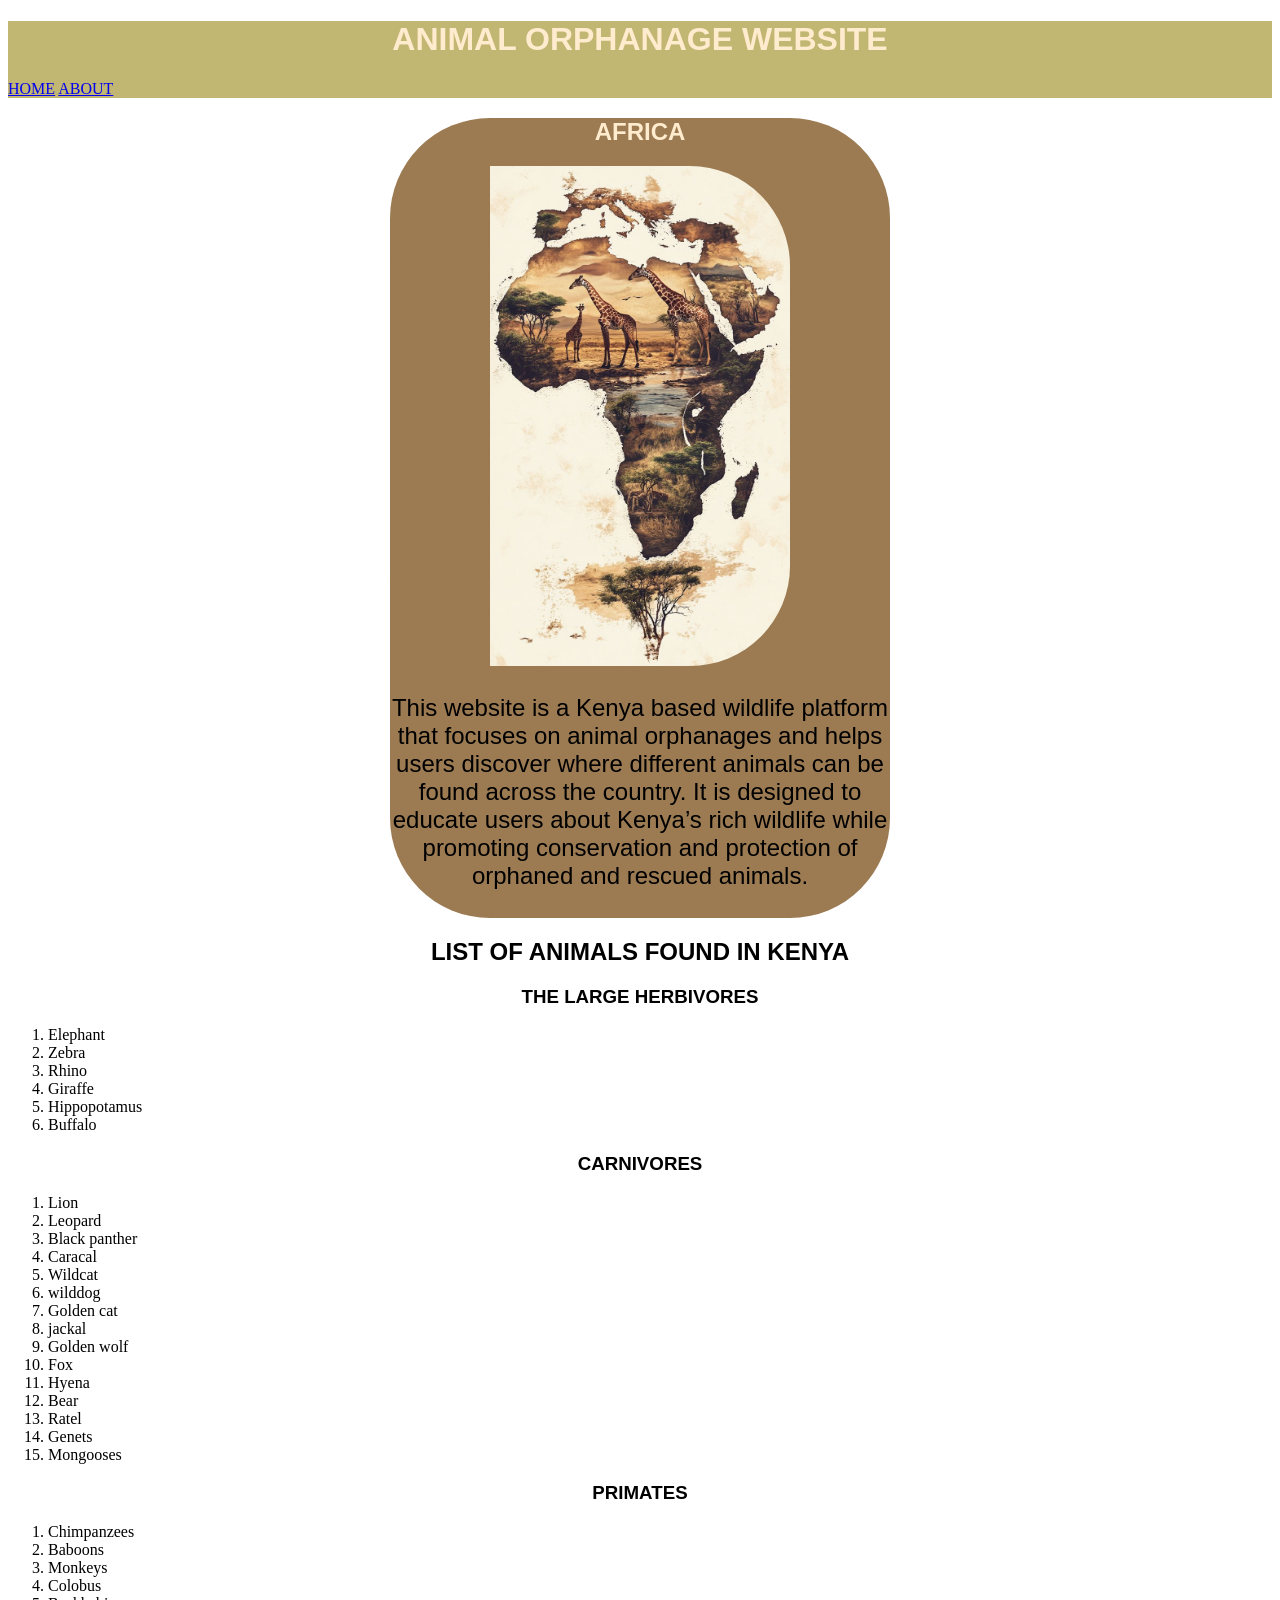
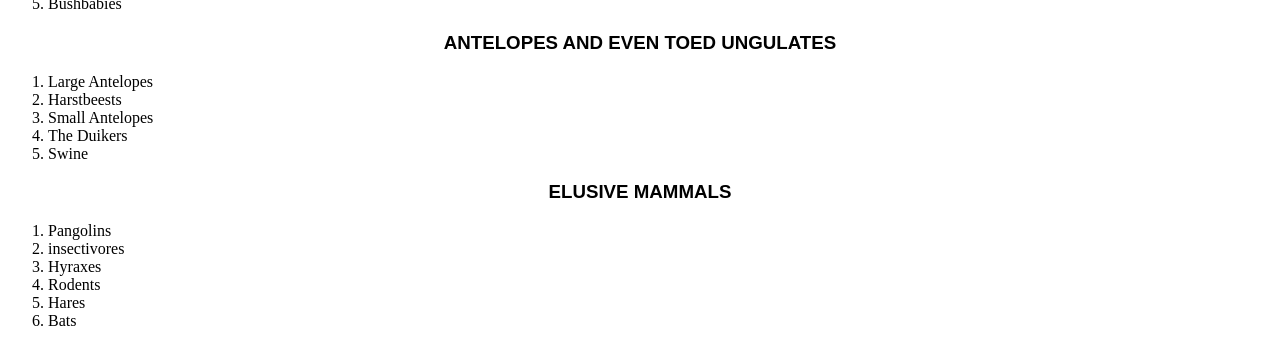
==== home.html @ 8e83f841 "Add African Buffalo section to about.html and include it in the animal list on home.html" ====
<!DOCTYPE html>
<html lang="en">
<head>
    <meta charset="UTF-8">
    <meta name="viewport" content="width=device-width, initial-scale=1.0">
    <title>ANIMAL ORPHANAGE WEBSITE</title>
    <link rel="stylesheet" href="./style.css"/>
</head>
<body>
    <header>
        <h1>ANIMAL ORPHANAGE WEBSITE</h1>
        <nav>
           <a href="#HOME"> HOME</a>
            <a href="./about.html">ABOUT</a>
            <a href=""></a>
            <a href=""></a>
        
        </nav>
    </header>
    <section id="HOME">
    <div class="box1">
        <h1>AFRICA</h1>
    <img class="box1 img" src="./profile2.jpg" alt="">
    <p>This website is a Kenya based wildlife platform that focuses on animal orphanages and helps users discover where different animals can be found across the country. It is designed to educate users about Kenya’s rich wildlife while promoting conservation and protection of orphaned and rescued animals.</p>
    </div>
    </section>
    <section class="animal list">
        <h2>LIST OF ANIMALS FOUND IN KENYA</h2>
        <h3>THE LARGE HERBIVORES</h3>
        <ol>
            <li>Elephant</li>
            <li>Zebra</li>
            <li>Rhino</li>
            <li>Giraffe</li>
            <li>Hippopotamus</li>
            <li>Buffalo</li>
            </ol>
            <h3>CARNIVORES</h3>
            <ol>
            <li>Lion </li>
            <li>Leopard</li>
            <li>Black panther</li>
            <li> Caracal</li>
            <li>Wildcat</li>
            <li>wilddog</li>
            <li>Golden cat</li>
            <li>jackal</li>
            <li>Golden wolf</li>
            <li>Fox</li>
            <li>Hyena</li>
            <li>Bear</li>
            <li>Ratel</li>
            <li>Genets</li>
            <li>Mongooses</li>
            </ol>
            <h3>PRIMATES</h3>
            <ol>
                <li>Chimpanzees</li>
                <li> Baboons</li>
                <li>Monkeys</li>
                <li>Colobus</li>
                <li>Bushbabies</li>
                </ol>
                <h3>ANTELOPES AND EVEN TOED UNGULATES</h3>
                <ol>
                <li>Large Antelopes</li>
                <li>Harstbeests</li>
                <li>Small Antelopes</li>
                <li>The Duikers</li>
                <li>Swine</li>
            </ol>
            <h3>ELUSIVE MAMMALS</h3>
            <ol>
                <li>Pangolins</li>
                <li>insectivores</li>
                <li>Hyraxes</li>
                <li>Rodents</li>
                <li>Hares</li>
                <li>Bats</li>
            </ol>

                
        </div>
    </section>


</body>
</html>
---- style.css ----
.box1{
    background-color: #9c7b53;
    height:800px;
    width:500px;
    border-radius: 100px;
    margin:auto;

}
 h1{
    text-align: center ;
    font-family: 'Segoe UI', Tahoma, Geneva, Verdana, sans-serif;
    color:blanchedalmond;

}
header{
    background-color: #c2b673;
}
.box1 img {
   height:500px;
   width:300px;
   border-radius: 100px;
   padding-left: 100px;

}
p { text-align: center;
    font-size: x-large;
    font-family: 'Segoe UI', Tahoma, Geneva, Verdana, sans-serif;
}
h2{
    text-align: center;
    font-family: 'Segoe UI', Tahoma, Geneva, Verdana, sans-serif;
    
}
h3 {
    text-align: center;
    font-family: 'Segoe UI', Tahoma, Geneva, Verdana, sans-serif;

}
.elephant{
    height:1200px;
    width: 500px;
    color: bisque;
    border-radius: 100px;
    font-size: larger;
    line-height: 120%;
    background-image:url(./Elephant.jpg);



}
.elephant img {
    height: 300px;
        width: 300px;
        padding-left: 100px;
}
.zebra{
    height: 1200px;
    width: 500px;
    color:blanchedalmond;
    border-radius: 100px;
    font-size: larger;
    line-height: 100%;
    padding-top: 20px;
    background-image: url(./01\ Zebra\ 4.jpg);


}

.zebra img {
    height: 300px;
    width: 300px;
    padding-left: 100px;
}
.animals {
    display: flex;
    gap: 10px;
    align-items: flex-start;
    justify-content: center;
    flex-wrap: wrap;
}
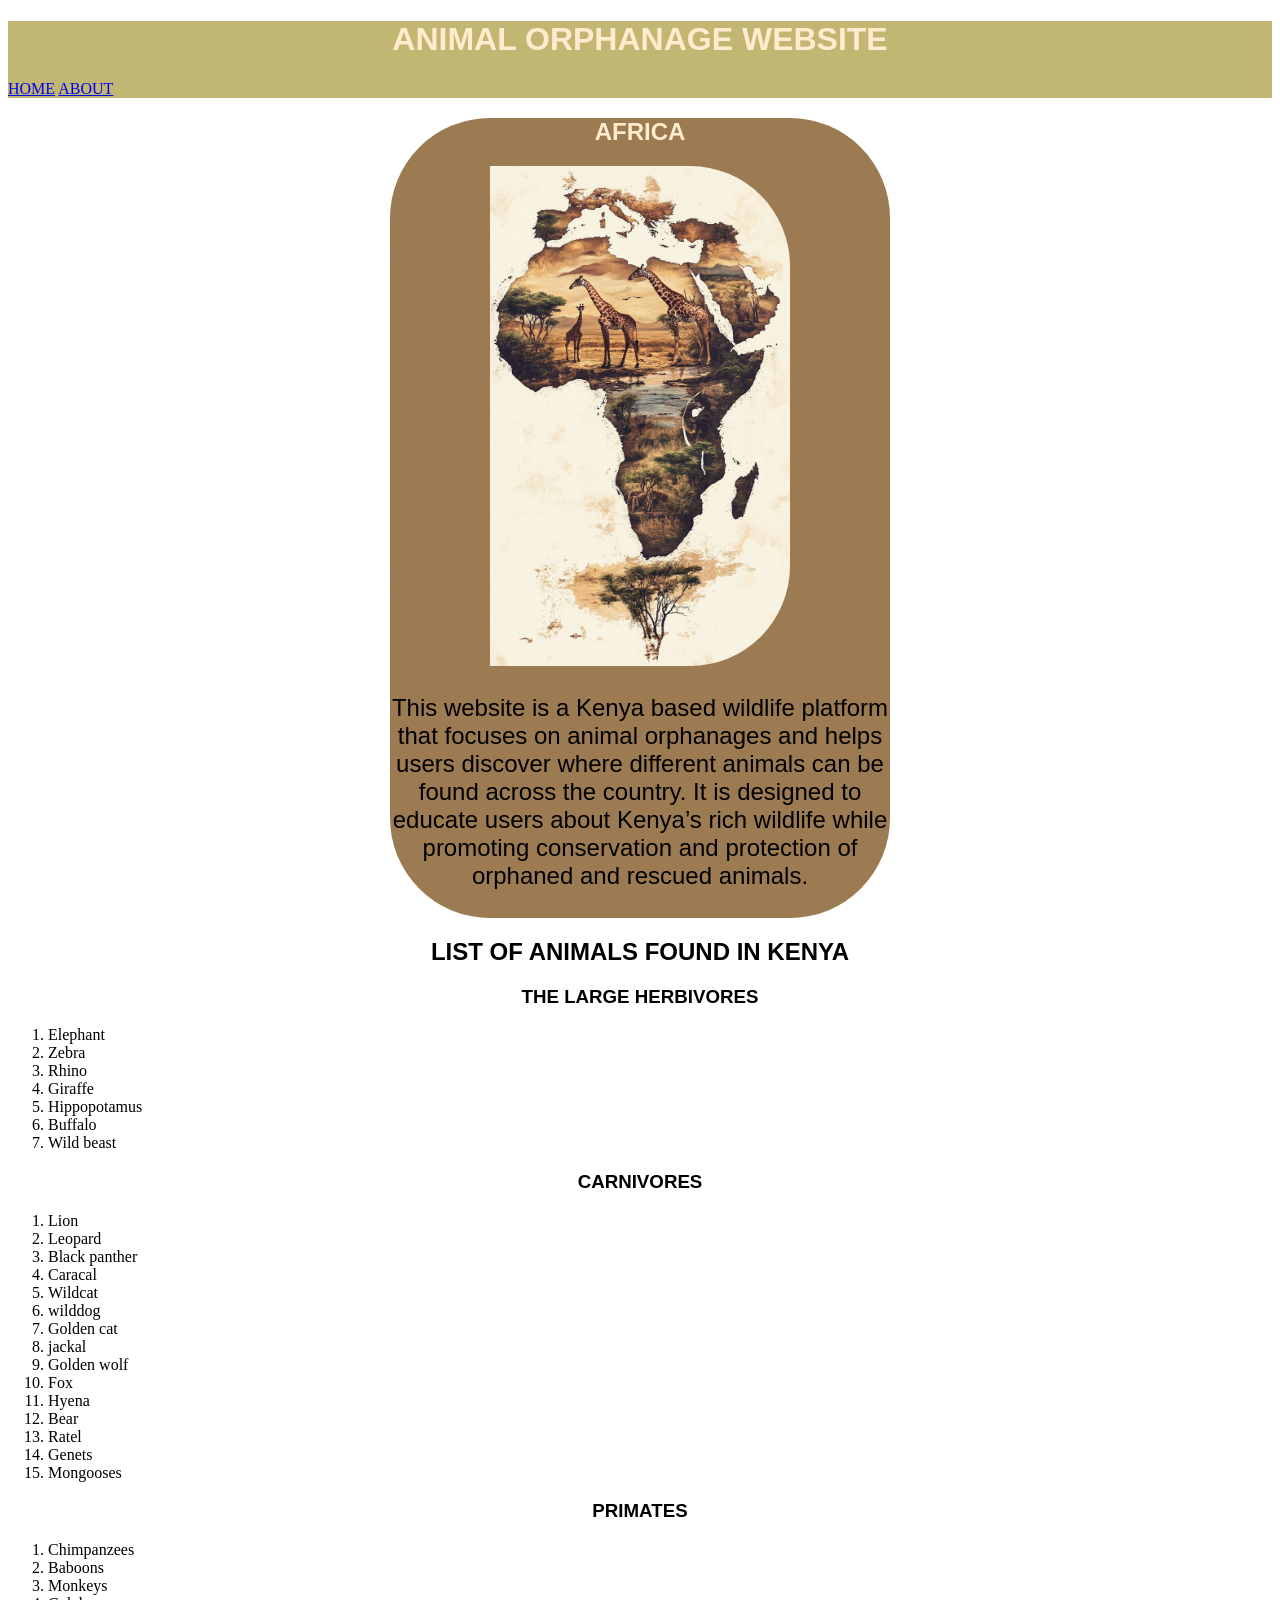
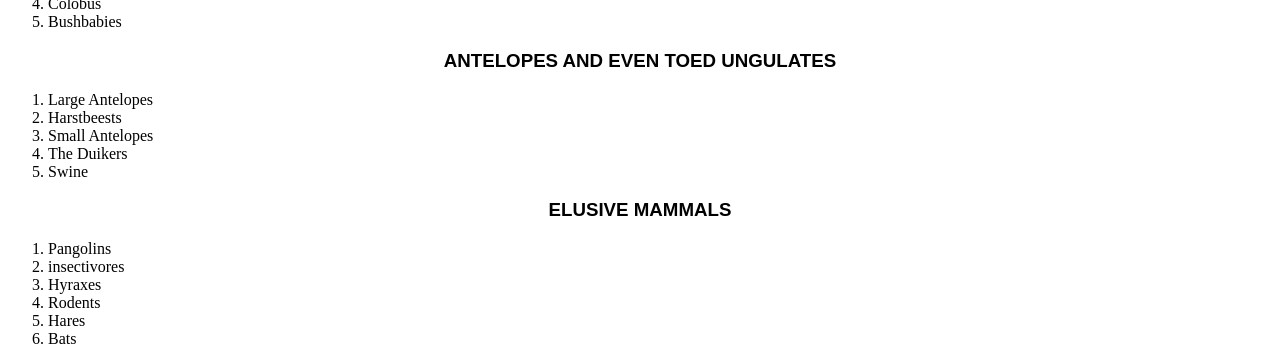
==== commit 09739317: "Add Buffalo and Wild Beast sections to about.html and home.html" ====
--- a/home.html
+++ b/home.html
@@ -34,6 +34,7 @@
             <li>Giraffe</li>
             <li>Hippopotamus</li>
             <li>Buffalo</li>
+            <li>Wild beast</li>
             </ol>
             <h3>CARNIVORES</h3>
             <ol>
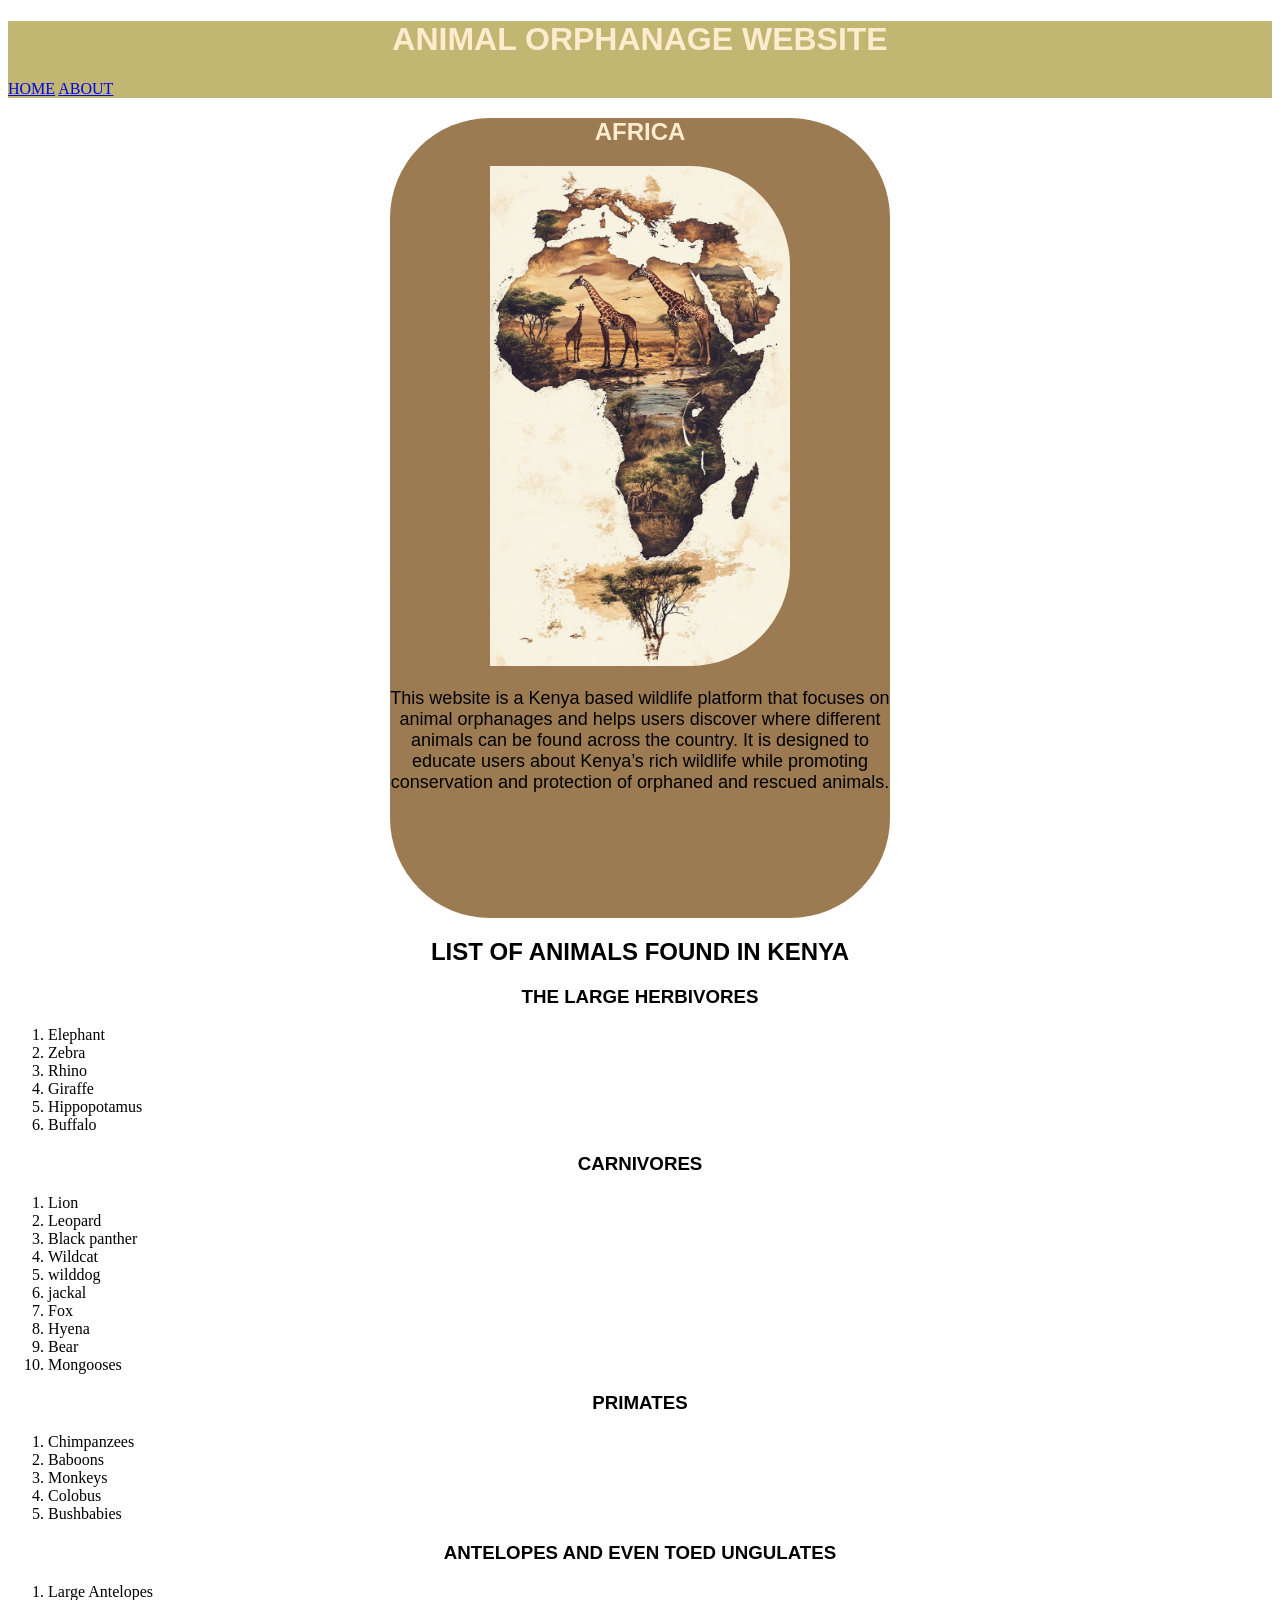
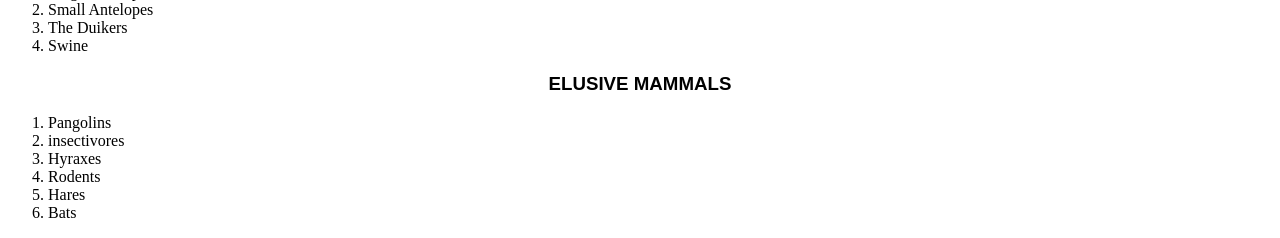
==== commit acc7e168: "Remove unneeded animal entries from the list in home.html for clarity" ====
--- a/home.html
+++ b/home.html
@@ -34,24 +34,18 @@
             <li>Giraffe</li>
             <li>Hippopotamus</li>
             <li>Buffalo</li>
-            <li>Wild beast</li>
             </ol>
             <h3>CARNIVORES</h3>
             <ol>
             <li>Lion </li>
             <li>Leopard</li>
             <li>Black panther</li>
-            <li> Caracal</li>
             <li>Wildcat</li>
             <li>wilddog</li>
-            <li>Golden cat</li>
             <li>jackal</li>
-            <li>Golden wolf</li>
             <li>Fox</li>
             <li>Hyena</li>
             <li>Bear</li>
-            <li>Ratel</li>
-            <li>Genets</li>
             <li>Mongooses</li>
             </ol>
             <h3>PRIMATES</h3>
@@ -65,7 +59,6 @@
                 <h3>ANTELOPES AND EVEN TOED UNGULATES</h3>
                 <ol>
                 <li>Large Antelopes</li>
-                <li>Harstbeests</li>
                 <li>Small Antelopes</li>
                 <li>The Duikers</li>
                 <li>Swine</li>
--- a/style.css
+++ b/style.css
@@ -23,7 +23,7 @@
 
 }
 p { text-align: center;
-    font-size: x-large;
+    font-size:large;
     font-family: 'Segoe UI', Tahoma, Geneva, Verdana, sans-serif;
 }
 h2{
@@ -39,7 +39,7 @@
 .elephant{
     height:1200px;
     width: 500px;
-    color: bisque;
+    color:burlywood;
     border-radius: 100px;
     font-size: larger;
     line-height: 120%;
@@ -56,7 +56,7 @@
 .zebra{
     height: 1200px;
     width: 500px;
-    color:blanchedalmond;
+    color:burlywood;
     border-radius: 100px;
     font-size: larger;
     line-height: 100%;
@@ -77,4 +77,54 @@
     align-items: flex-start;
     justify-content: center;
     flex-wrap: wrap;
-}+}
+.rhino{
+    height: 1200px;
+        width: 500px;
+        color:burlywood;
+        border-radius: 100px;
+        font-size: larger;
+        line-height: 100%;
+        padding-top: 20px;
+        background-image:url(./download\ \(7\).jpg);
+}
+.rhino img {
+    height: 300px;
+    width: 300px;
+    padding-left: 100px;
+}
+.giraffe {
+    height: 1200px;
+    width: 500px;
+    color:burlywood;
+    border-radius: 100px;
+    font-size: larger;
+    line-height: 100%;
+    padding-top: 20px;
+    background-image: url(./giraffe.jpg);
+}
+
+.giraffe img {
+    height: 250px;
+    width: 300px;
+    padding-left: 100px;
+} 
+
+.hippo {
+    height: 1200px;
+    width: 500px;
+    color:burlywood;
+    border-radius: 100px;
+    font-size: larger;
+    line-height: 100%;
+    padding-top: 20px;
+    background-image: url(./download\ \(13\).jpg);
+    font-weight: 800;
+}
+
+.hippo img {
+    height: 350px;
+    width: 300px;
+    padding-left: 100px;
+} 
+
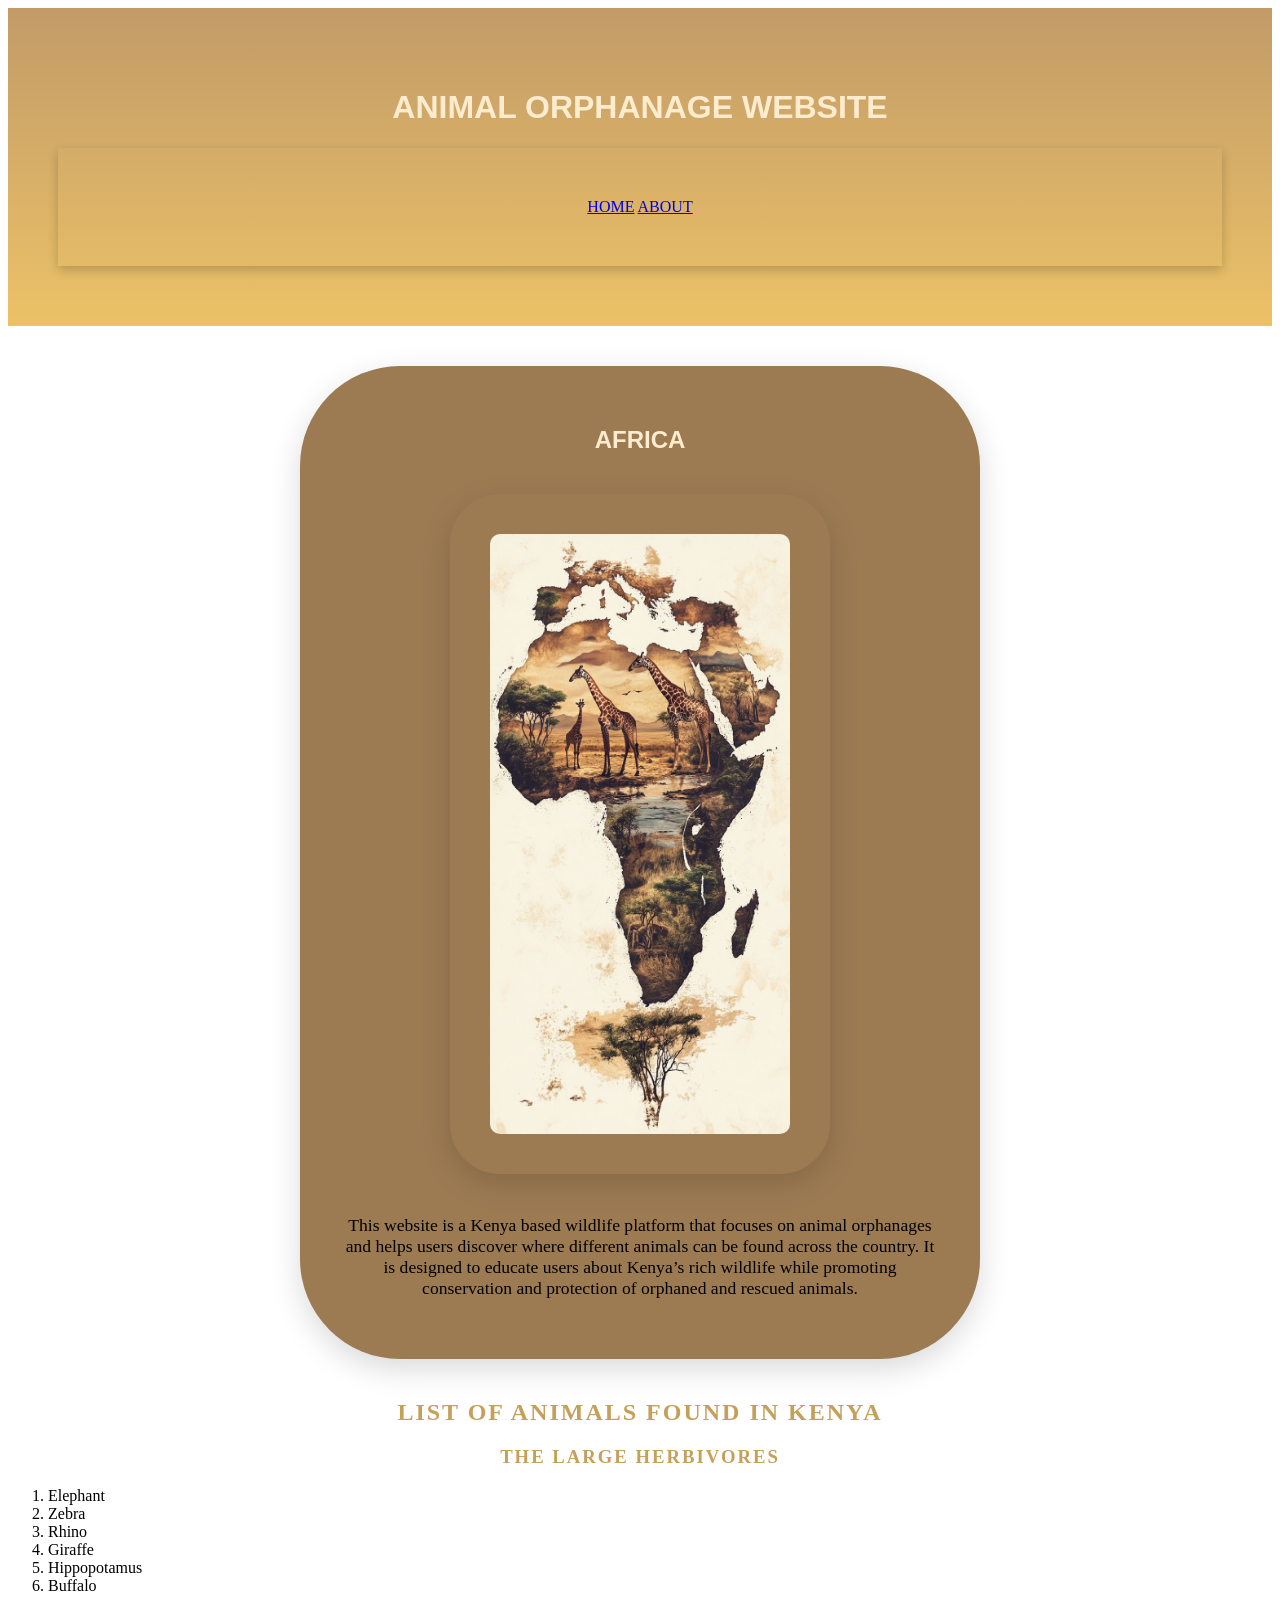
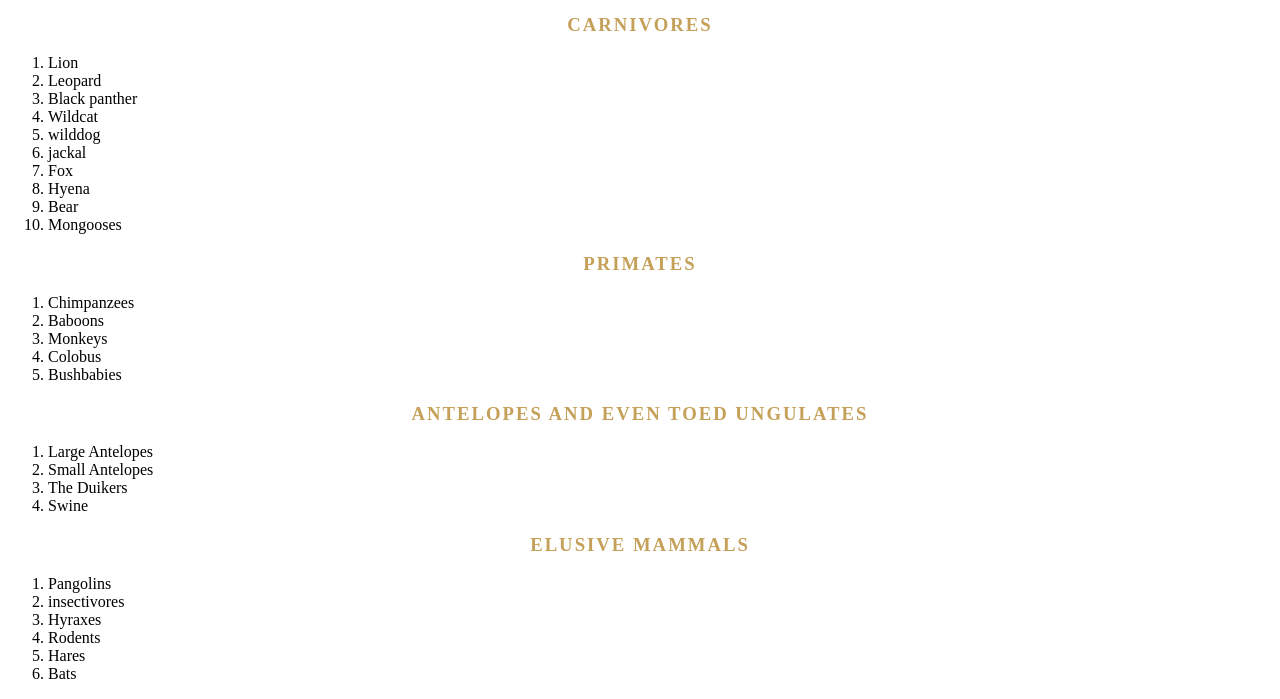
==== commit c0700009: "Enhance navigation and improve layout with CSS updates for better user experience" ====
--- a/home.html
+++ b/home.html
@@ -9,7 +9,7 @@
 <body>
     <header>
         <h1>ANIMAL ORPHANAGE WEBSITE</h1>
-        <nav>
+        <nav class="nav">
            <a href="#HOME"> HOME</a>
             <a href="./about.html">ABOUT</a>
             <a href=""></a>
--- a/style.css
+++ b/style.css
@@ -12,119 +12,526 @@
     color:blanchedalmond;
 
 }
-header{
-    background-color: #c2b673;
-}
+header {
+    background: linear-gradient(#99580399, #df990299);
+    background-size: cover;
+    background-position: center;
+    color: white;
+    text-align: center;
+    padding: 60px 50px;
+    text-decoration: none;
+}
+
+.nav {
+    background: var(--safari-green);
+    padding: 50px 0;
+    position: sticky;
+    top: 0;
+    z-index: 1000;
+    box-shadow: 0 4px 10px rgba(0, 0, 0, 0.2);
+}
+
+.nav-links a {
+    color: white;
+    text-decoration: none;
+    margin: 0 15px;
+    font-weight: 600;
+    font-size: 0.9rem;
+    transition: color 0.3s;
+}
+
+.nav-links a:hover {
+    color: var(--savannah-gold);
+}
+
+:root {
+    --forest-green: #2d3a1a;
+    --savannah-gold: #c5a059;
+    --earth-brown: #5c4033;
+    --sunset-orange: #fb8c00;
+    --off-white: #fdfbf7;
+    --shadow: 0 10px 30px rgba(0, 0, 0, 0.15);
+    --transition: all 0.4s cubic-bezier(0.165, 0.84, 0.44, 1);
+}
+
+/* ANIMATIONS --- */
+@keyframes fadeInUp {
+    from {
+        opacity: 0;
+        transform: translateY(30px);
+    }
+
+    to {
+        opacity: 1;
+        transform: translateY(0);
+    }
+}
+
+
+.box1 {
+    background-color: #9c7b53;
+    height: auto;
+    min-height: 600px;
+    width: 90%;
+    max-width: 600px;
+    border-radius: 100px;
+    margin: 40px auto;
+    padding: 40px;
+    box-shadow: var(--shadow);
+    animation: fadeInUp 1s ease-out;
+    text-align: center;
+}
+
 .box1 img {
-   height:500px;
-   width:300px;
-   border-radius: 100px;
-   padding-left: 100px;
-
-}
-p { text-align: center;
-    font-size:large;
-    font-family: 'Segoe UI', Tahoma, Geneva, Verdana, sans-serif;
-}
-h2{
+    height: auto;
+    width: 80%;
+    max-width: 300px;
+    border-radius: 50px;
+    margin: 20px 0;
+    
+}
+
+/* --- 4. ANIMAL CONTAINER GRID --- */
+.animals,
+#carnivores,
+#primates,
+#antelopes,
+#elusive 
+{
+    display: flex;
+    gap: 30px;
+    align-items: stretch;
+    justify-content: center;
+    flex-wrap: wrap;
+    padding: 40px 20px;
+}
+
+.elephant,
+.zebra,
+.rhino,
+.giraffe,
+.hippo,
+.buffalo,
+.lion,
+.leo,
+.wilddog,
+.cheet,
+.hyena,
+.jack,
+.mongoose,
+.caracal,
+.chimp,
+.baboon,
+.monkey,
+.colo,
+.bush,
+.ante,
+.duiker,
+.swine,
+.pango,
+.inse,
+.hy,
+.rode,
+.hare,
+.bat
+{
+    height: 1200px;
+    width: 100%;
+    max-width: 500px;
+    color: #fff;
+    border-radius: 60px;
+    font-size: larger;
+    line-height: 1.4;
+    padding: 40px;
+    background-size: cover;
+    background-position: center;
+    background-repeat: no-repeat;
+    position: relative;
+    overflow: hidden;
+    transition: var(--transition);
+    box-shadow: var(--shadow);
+    /* Dark overlay so text is readable over images */
+    background-blend-mode: multiply;
+    background-color: rgba(0, 0, 0, 0.4);
+}
+
+/* Hover Animation */
+.elephant:hover,
+.zebra:hover,
+.rhino:hover,
+.giraffe:hover,
+.hippo:hover,
+.buffalo:hover,
+.lion:hover,
+.leo:hover,
+.wilddog:hover,
+.cheet:hover,
+.hyena:hover,
+.jack:hover,
+.mongoose:hover,
+.caracal:hover,
+.chimp:hover,
+.baboon:hover,
+.monkey:hover,
+.colo:hover,
+.bush:hover,
+.ante:hover,
+.duiker:hover,
+.swine:hover,
+.pango:hover,
+.inse:hover,
+.hy:hover,
+.rode:hover,
+.hare:hover,
+.bat:hover
+{
+    transform: translateY(-15px) scale(1.02);
+    background-color: rgba(0, 0, 0, 0.2);
+    /* Brightens on hover */
+    box-shadow: 0 20px 40px rgba(0, 0, 0, 0.3);
+}
+
+/* Inner Images within Cards */
+.elephant img,
+.zebra img,
+.rhino img,
+.giraffe img,
+.hippo img,
+.buffalo img,
+.lion img,
+.leo img,
+.wilddog img,
+.cheet img,
+.hyena img,
+.jack img,
+.mongoose img,
+.caracal img,
+.chimp img,
+.baboon img,
+.monkey img,
+.colo img,
+.bush img,
+.ante img,
+.duiker img,
+.swine img,
+.pango img,
+.inse img,
+.hy img,
+.rode img,
+.hare img,
+.bat img
+{
+    height: 300px;
+    width: 200px;
+    object-fit: cover;
+    border-radius: 40px;
+    display: block;
+    margin: 0 auto 20px auto;
+    transition: var(--transition);
+    border: 4px solid rgba(255, 255, 255, 0.3);
+}
+
+/* Specific background-images  */
+.elephant {
+    background-image: url(./Elephant.jpg);
+}
+
+.zebra {
+    background-image: url(./01\ Zebra\ 4.jpg);
+    padding-top: 20px;
+}
+
+.rhino {
+    background-image: url(./download\ \(7\).jpg);
+    padding-top: 20px;
+}
+
+.giraffe {
+    background-image: url(./giraffe.jpg);
+    padding-top: 20px;
+}
+
+.hippo {
+    background-image: url(./download\ \(13\).jpg);
+    font-weight: 800;
+    padding-top: 20px;
+}
+
+.buffalo {
+    background-image: url(./Cape\ Buffalo.jpg);
+    font-weight: 800;
+    padding-top: 20px;
+}
+
+.lion {
+    background-image: url(./download\ \(15\).jpg);
+    font-weight: 800;
+    padding-top: 20px;
+}
+
+.leo {
+    background-image: url(./download\ \(18\).jpg);
+    font-weight: 800;
+    padding-top: 20px;
+}
+
+.wilddog {
+    background-image: url(./download\ \(19\).jpg);
+    font-weight: 800;
+    padding-top: 20px;
+}
+
+.cheet {
+    background-image: url(./download\ \(20\).jpg);
+    font-weight: 800;
+    padding-top: 20px;
+}
+
+.hyena {
+  
+    padding-top: 20px;
+    background-image: url(./download\ \(22\).jpg);
+    font-weight: 800;
+
+}
+
+
+
+.jack {
+  
+    padding-top: 20px;
+    background-image: url(./♡.jpg);
+    font-weight: 800;
+
+}
+
+.mongoose {
+    padding-top: 20px;
+    background-image: url(./download\ \(25\).jpg);
+    font-weight: 800;
+
+}
+
+
+.caracal {
+    
+    padding-top: 20px;
+    background-image: url(./Caracal\ \(2\).jpg);
+    font-weight: 800;
+
+}
+.chimp {
+   
+    padding-top: 20px;
+    background-image: url(./download\ \(26\).jpg);
+    font-weight: 800;
+
+}
+
+.baboon {
+    
+    padding-top: 20px;
+    background-image: url(./safari_1901-266bw_jpg.jpg);
+    font-weight: 800;
+
+}
+
+.monkey {
+    
+    padding-top: 20px;
+    background-image: url(./download\ \(25\).jpg);
+    font-weight: 800;
+
+}
+
+.colo {
+   
+    padding-top: 20px;
+    background-image: url(./download\ \(25\).jpg);
+    font-weight: 800;
+
+}
+
+.bush {
+   
+    padding-top: 20px;
+    background-image: url(./download\ \(25\).jpg);
+    font-weight: 800;
+
+}
+
+.ante {
+   
+    padding-top: 20px;
+    background-image: url(./download\ \(25\).jpg);
+    font-weight: 800;
+
+}
+
+
+.duiker {
+    
+    padding-top: 20px;
+    background-image: url(./download\ \(25\).jpg);
+    font-weight: 800;
+
+}
+
+
+.swine {
+   
+    padding-top: 20px;
+    background-image: url(./download\ \(25\).jpg);
+    font-weight: 800;
+
+}
+
+
+
+
+.pango {
+   
+    padding-top: 20px;
+    background-image: url(./download\ \(25\).jpg);
+    font-weight: 800;
+
+}
+
+
+
+.inse {
+    
+    padding-top: 20px;
+    background-image: url(./download\ \(25\).jpg);
+    font-weight: 800;
+
+}
+
+
+.hy {
+    
+    padding-top: 20px;
+    background-image: url(./download\ \(25\).jpg);
+    font-weight: 800;
+
+}
+
+
+.rode {
+    
+    padding-top: 20px;
+    background-image: url(./download\ \(25\).jpg);
+    font-weight: 800;
+
+}
+
+.hare {
+    
+    padding-top: 20px;
+    background-image: url(./download\ \(25\).jpg);
+    font-weight: 800;
+
+}
+
+.bat {
+   
+    padding-top: 20px;
+    background-image: url(./download\ \(32\).jpg);
+    font-weight: 800;
+
+}
+
+/* --- 6. TEXT STYLING --- */
+p {
     text-align: center;
-    font-family: 'Segoe UI', Tahoma, Geneva, Verdana, sans-serif;
-    
-}
+    font-size: 1.1rem;
+    margin-bottom: 20px;
+}
+
+h2,
 h3 {
     text-align: center;
-    font-family: 'Segoe UI', Tahoma, Geneva, Verdana, sans-serif;
-
-}
-.elephant{
-    height:1200px;
-    width: 500px;
-    color:burlywood;
-    border-radius: 100px;
-    font-size: larger;
-    line-height: 120%;
-    background-image:url(./Elephant.jpg);
-
-
-
-}
-.elephant img {
-    height: 300px;
-        width: 300px;
-        padding-left: 100px;
-}
-.zebra{
-    height: 1200px;
-    width: 500px;
-    color:burlywood;
-    border-radius: 100px;
-    font-size: larger;
-    line-height: 100%;
-    padding-top: 20px;
-    background-image: url(./01\ Zebra\ 4.jpg);
-
-
-}
-
-.zebra img {
-    height: 300px;
-    width: 300px;
-    padding-left: 100px;
-}
-.animals {
-    display: flex;
-    gap: 10px;
-    align-items: flex-start;
-    justify-content: center;
-    flex-wrap: wrap;
-}
-.rhino{
-    height: 1200px;
-        width: 500px;
-        color:burlywood;
-        border-radius: 100px;
-        font-size: larger;
-        line-height: 100%;
-        padding-top: 20px;
-        background-image:url(./download\ \(7\).jpg);
-}
-.rhino img {
-    height: 300px;
-    width: 300px;
-    padding-left: 100px;
-}
-.giraffe {
-    height: 1200px;
-    width: 500px;
-    color:burlywood;
-    border-radius: 100px;
-    font-size: larger;
-    line-height: 100%;
-    padding-top: 20px;
-    background-image: url(./giraffe.jpg);
-}
-
-.giraffe img {
-    height: 250px;
-    width: 300px;
-    padding-left: 100px;
-} 
-
-.hippo {
-    height: 1200px;
-    width: 500px;
-    color:burlywood;
-    border-radius: 100px;
-    font-size: larger;
-    line-height: 100%;
-    padding-top: 20px;
-    background-image: url(./download\ \(13\).jpg);
-    font-weight: 800;
-}
-
-.hippo img {
-    height: 350px;
-    width: 300px;
-    padding-left: 100px;
-} 
-
+    color: var(--savannah-gold);
+    text-transform: uppercase;
+    letter-spacing: 2px;
+}
+
+/* --- 7. RESPONSIVENESS --- */
+@media (max-width: 768px) {
+
+    .box1,
+    .elephant,
+    .zebra,
+    .rhino,
+    .giraffe,
+    .hippo,
+    .buffalo,
+    .lion,
+    .leo,
+    .wilddog,
+    .cheet,
+    .hyena,
+    .jack,
+    .mongoose,
+    .caracal,
+    .chimp,
+    .baboon,
+    .monkey,
+    .colo,
+    .bush,
+    .ante,
+    .duiker,
+    .swine,
+    .pango,
+    .inse,
+    .hy,
+    .rode,
+    .hare,
+    .bat 
+    {
+        width: 95%;
+        height: auto;
+        /* Let content set height on mobile */
+        border-radius: 40px;
+        padding: 30px 15px;
+    }
+
+    .box1 img,
+    .elephant img,
+    .zebra img,
+    .rhino img,
+    .giraffe img,
+    .hippo img,
+    .buffalo img,
+    .lion img,
+    .leo img,
+    .wilddog img,
+    .cheet img,
+    .hyena img,
+    .jack img,
+    .mongoose img,
+    .caracal img,
+    .chimp img,
+    .baboon img,
+    .monkey img,
+    .colo img,
+    .bush img,
+    .ante img,
+    .duiker img,
+    .swine img,
+    .pango img,
+    .inse img,
+    .hy img,
+    .rode img,
+    .hare img,
+    .bat img {
+        width: 100%;
+        max-width: 250px;
+        padding-left: 0;
+        /* Resetting your original padding-left */
+    }
+
+    h1 {
+        font-size: 2rem;
+    }
+}
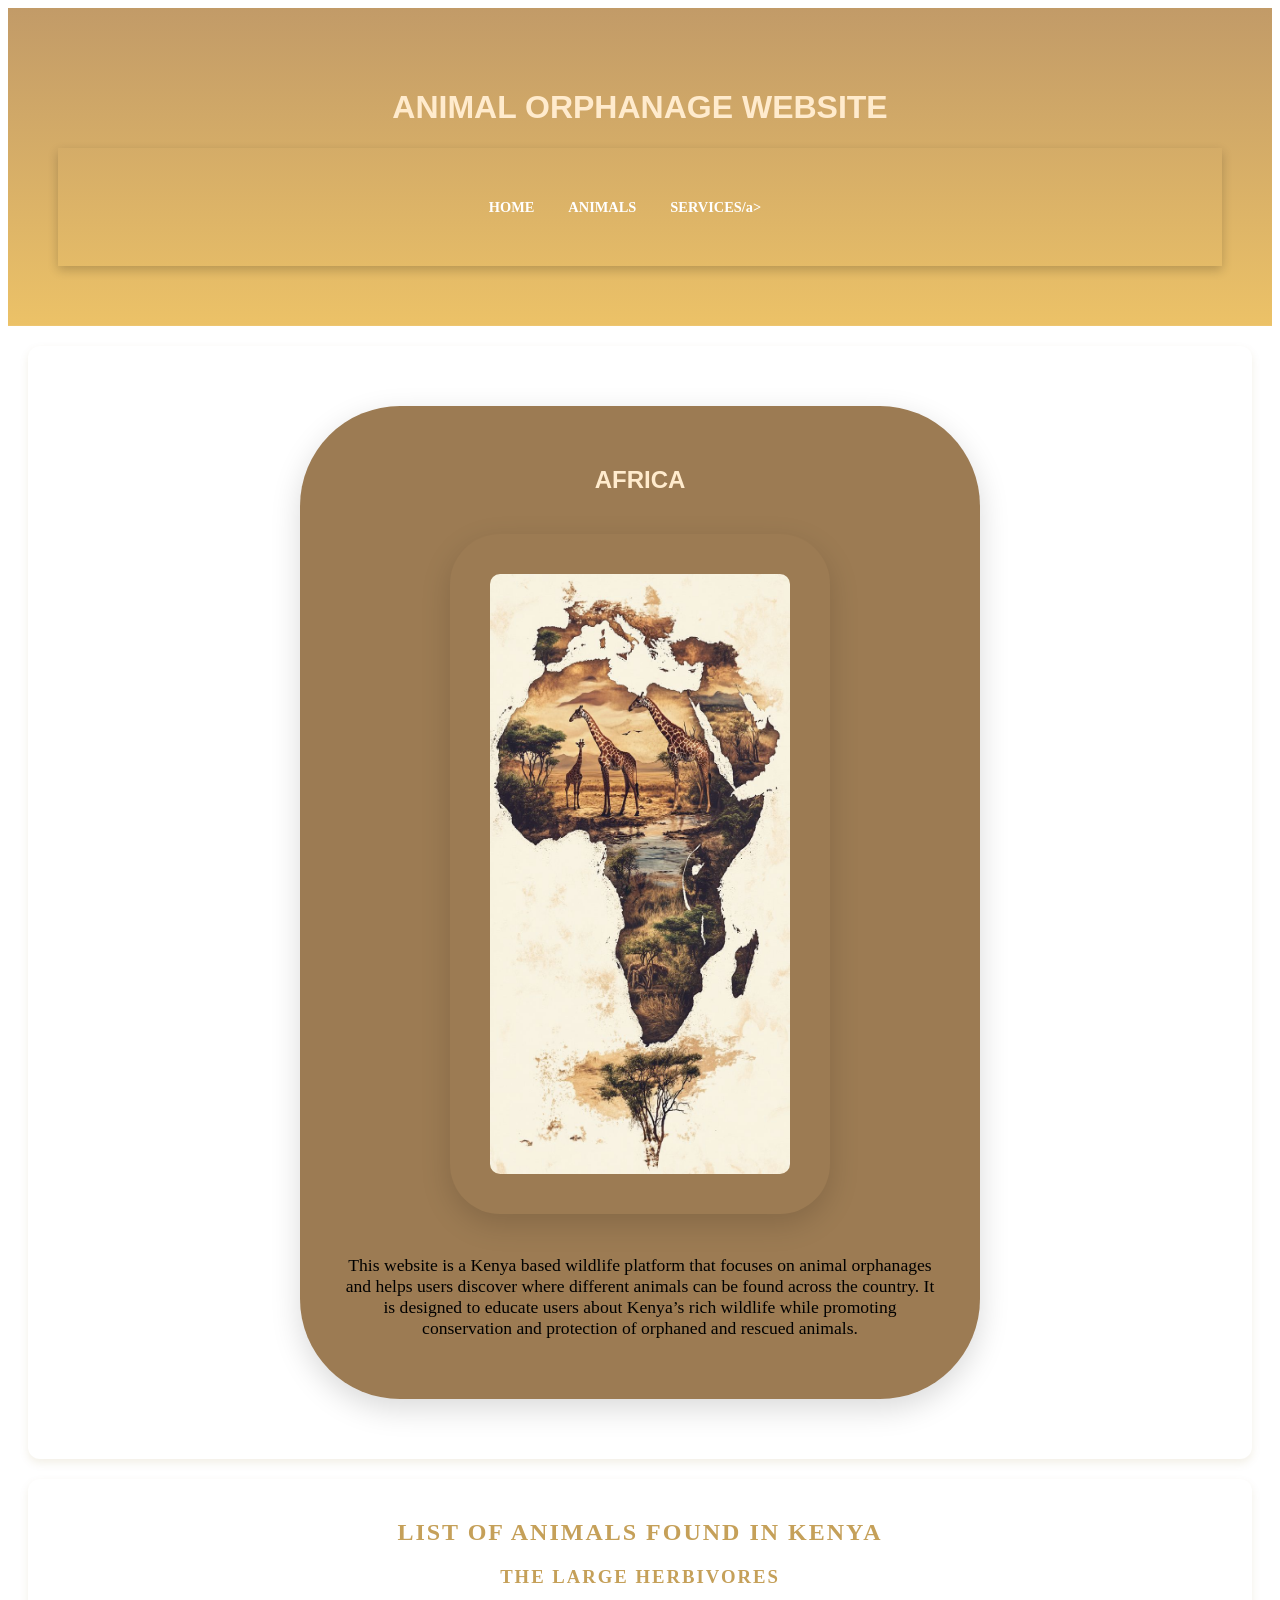
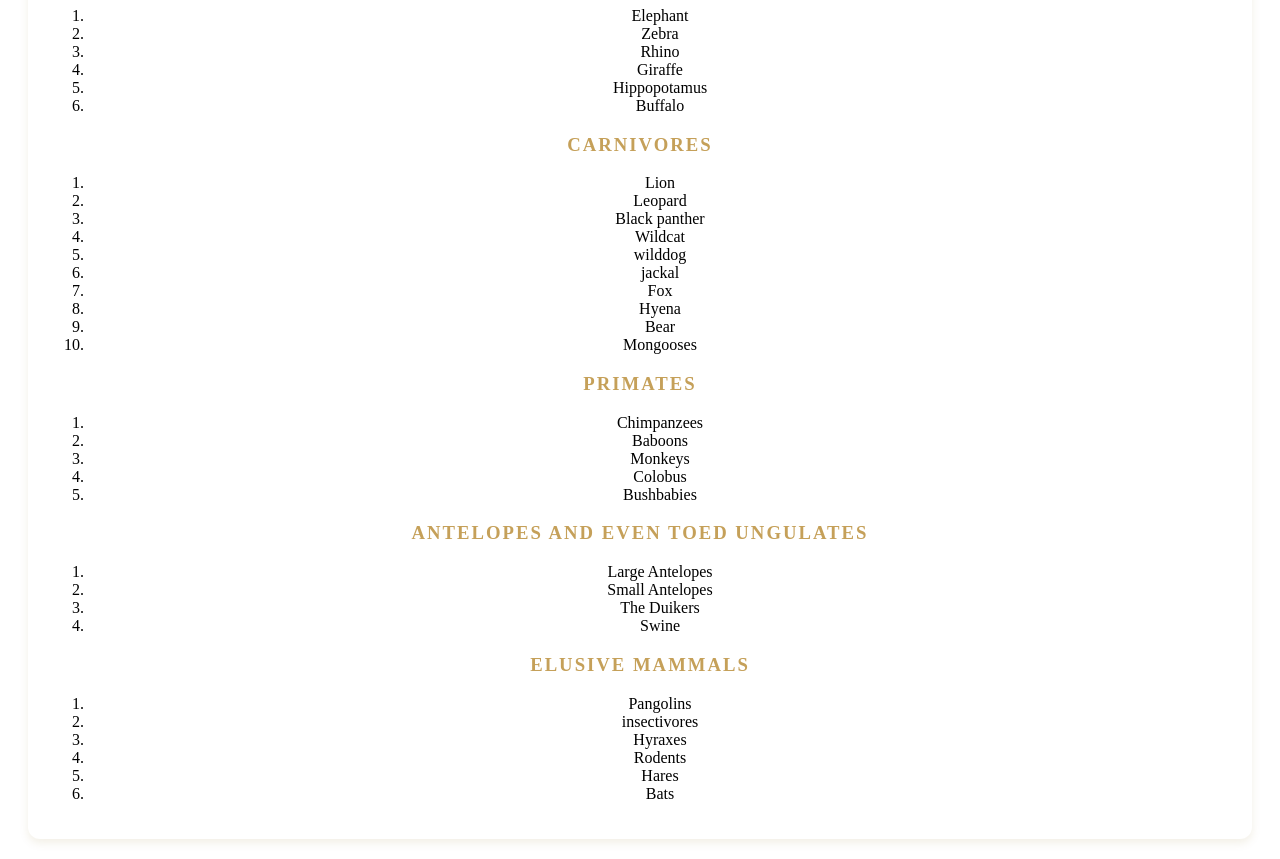
==== commit 8181bd00: "Refactor website structure and content for Animal Wildlife Guide - Updated home page title and heade" ====
--- a/home.html
+++ b/home.html
@@ -1,52 +1,58 @@
 <!DOCTYPE html>
 <html lang="en">
+
 <head>
     <meta charset="UTF-8">
     <meta name="viewport" content="width=device-width, initial-scale=1.0">
-    <title>ANIMAL ORPHANAGE WEBSITE</title>
-    <link rel="stylesheet" href="./style.css"/>
+    <title>ANIMAL WILDLIFE GUIDE</title>
+    <link rel="stylesheet" href="./style.css" />
 </head>
+
 <body>
     <header>
         <h1>ANIMAL ORPHANAGE WEBSITE</h1>
         <nav class="nav">
-           <a href="#HOME"> HOME</a>
-            <a href="./about.html">ABOUT</a>
-            <a href=""></a>
-            <a href=""></a>
-        
+            <a href="#HOME"> HOME</a>
+            <a href="./about.html">ANIMALS</a>
+            <a href="./services.html"> SERVICES/a>
+                <a href=""></a>
+
         </nav>
     </header>
-    <section id="HOME">
-    <div class="box1">
-        <h1>AFRICA</h1>
-    <img class="box1 img" src="./profile2.jpg" alt="">
-    <p>This website is a Kenya based wildlife platform that focuses on animal orphanages and helps users discover where different animals can be found across the country. It is designed to educate users about Kenya’s rich wildlife while promoting conservation and protection of orphaned and rescued animals.</p>
-    </div>
-    </section>
-    <section class="animal list">
-        <h2>LIST OF ANIMALS FOUND IN KENYA</h2>
-        <h3>THE LARGE HERBIVORES</h3>
-        <ol>
-            <li>Elephant</li>
-            <li>Zebra</li>
-            <li>Rhino</li>
-            <li>Giraffe</li>
-            <li>Hippopotamus</li>
-            <li>Buffalo</li>
+    <main>
+        <section id="HOME">
+            <div class="box1">
+                <h1>AFRICA</h1>
+                <img class="box1 img" src="./profile2.jpg" alt="">
+                <p>This website is a Kenya based wildlife platform that focuses on animal orphanages and helps users
+                    discover where different animals can be found across the country. It is designed to educate users
+                    about Kenya’s rich wildlife while promoting conservation and protection of orphaned and rescued
+                    animals.</p>
+            </div>
+        </section>
+        <section class="animal list">
+            <h2>LIST OF ANIMALS FOUND IN KENYA</h2>
+            <h3>THE LARGE HERBIVORES</h3>
+            <ol>
+                <li>Elephant</li>
+                <li>Zebra</li>
+                <li>Rhino</li>
+                <li>Giraffe</li>
+                <li>Hippopotamus</li>
+                <li>Buffalo</li>
             </ol>
             <h3>CARNIVORES</h3>
             <ol>
-            <li>Lion </li>
-            <li>Leopard</li>
-            <li>Black panther</li>
-            <li>Wildcat</li>
-            <li>wilddog</li>
-            <li>jackal</li>
-            <li>Fox</li>
-            <li>Hyena</li>
-            <li>Bear</li>
-            <li>Mongooses</li>
+                <li>Lion </li>
+                <li>Leopard</li>
+                <li>Black panther</li>
+                <li>Wildcat</li>
+                <li>wilddog</li>
+                <li>jackal</li>
+                <li>Fox</li>
+                <li>Hyena</li>
+                <li>Bear</li>
+                <li>Mongooses</li>
             </ol>
             <h3>PRIMATES</h3>
             <ol>
@@ -55,9 +61,9 @@
                 <li>Monkeys</li>
                 <li>Colobus</li>
                 <li>Bushbabies</li>
-                </ol>
-                <h3>ANTELOPES AND EVEN TOED UNGULATES</h3>
-                <ol>
+            </ol>
+            <h3>ANTELOPES AND EVEN TOED UNGULATES</h3>
+            <ol>
                 <li>Large Antelopes</li>
                 <li>Small Antelopes</li>
                 <li>The Duikers</li>
@@ -73,10 +79,12 @@
                 <li>Bats</li>
             </ol>
 
-                
-        </div>
-    </section>
+
+            </div>
+        </section>
+    </main>
 
 
 </body>
+
 </html>
--- a/style.css
+++ b/style.css
@@ -31,7 +31,7 @@
     box-shadow: 0 4px 10px rgba(0, 0, 0, 0.2);
 }
 
-.nav-links a {
+.nav a {
     color: white;
     text-decoration: none;
     margin: 0 15px;
@@ -135,8 +135,8 @@
 .hare,
 .bat
 {
-    height: 1200px;
-    width: 100%;
+    height: 1500px;
+    width: 500%;
     max-width: 500px;
     color: #fff;
     border-radius: 60px;
@@ -535,3 +535,81 @@
         font-size: 2rem;
     }
 }
+
+/* SECTIONS */
+section {
+    margin: 20px;
+    padding: 20px;
+    border-radius: 12px;
+    background: white;
+    box-shadow: 0 4px 10px #7e61031a;
+}
+
+/* INTRO */
+ul,ol {
+    text-align: center;
+
+}
+ li{
+           text-align: center;
+}
+
+/* SEARCH BOX */
+.search-box input {
+    width: 100%;
+    padding: 12px;
+    margin-bottom: 15px;
+    border-radius: 8px;
+    border: 1px solid #ccc;
+}
+
+/* DROPDOWN */
+.dropdown-container {
+    display: flex;
+    flex-direction: column;
+}
+
+select {
+    padding: 12px;
+    border-radius: 8px;
+    border: 2px solid #b4b2ad;
+    background-color: hwb(37 89% 7%);
+    font-size: 16px;
+    cursor: pointer;
+    transition: 0.3s;
+}
+
+select:hover {
+    background-color: hsl(43, 5%, 74%);
+}
+
+/* RESULT BOX */
+.result-box {
+    border: 3px solid hsl(41, 86%, 46%);
+    border-radius: 12px;
+    padding: 15px;
+    background:var(--savannah-gold);
+    min-height: 100px;
+}
+
+.place {
+    background: hsl(90, 5%, 92%);
+    border-left: 6px solid hsl(36, 83%, 50%);
+    padding: 15px;
+    margin-top: 15px;
+    border-radius: 10px;
+    transition: transform 0.2s;
+}
+
+.place:hover {
+    transform: scale(1.02);
+}
+
+.place h4 {
+    color: hsl(41, 86%, 34%);
+}
+
+/* LISTS */
+ul {
+    padding-left: 20px;
+}
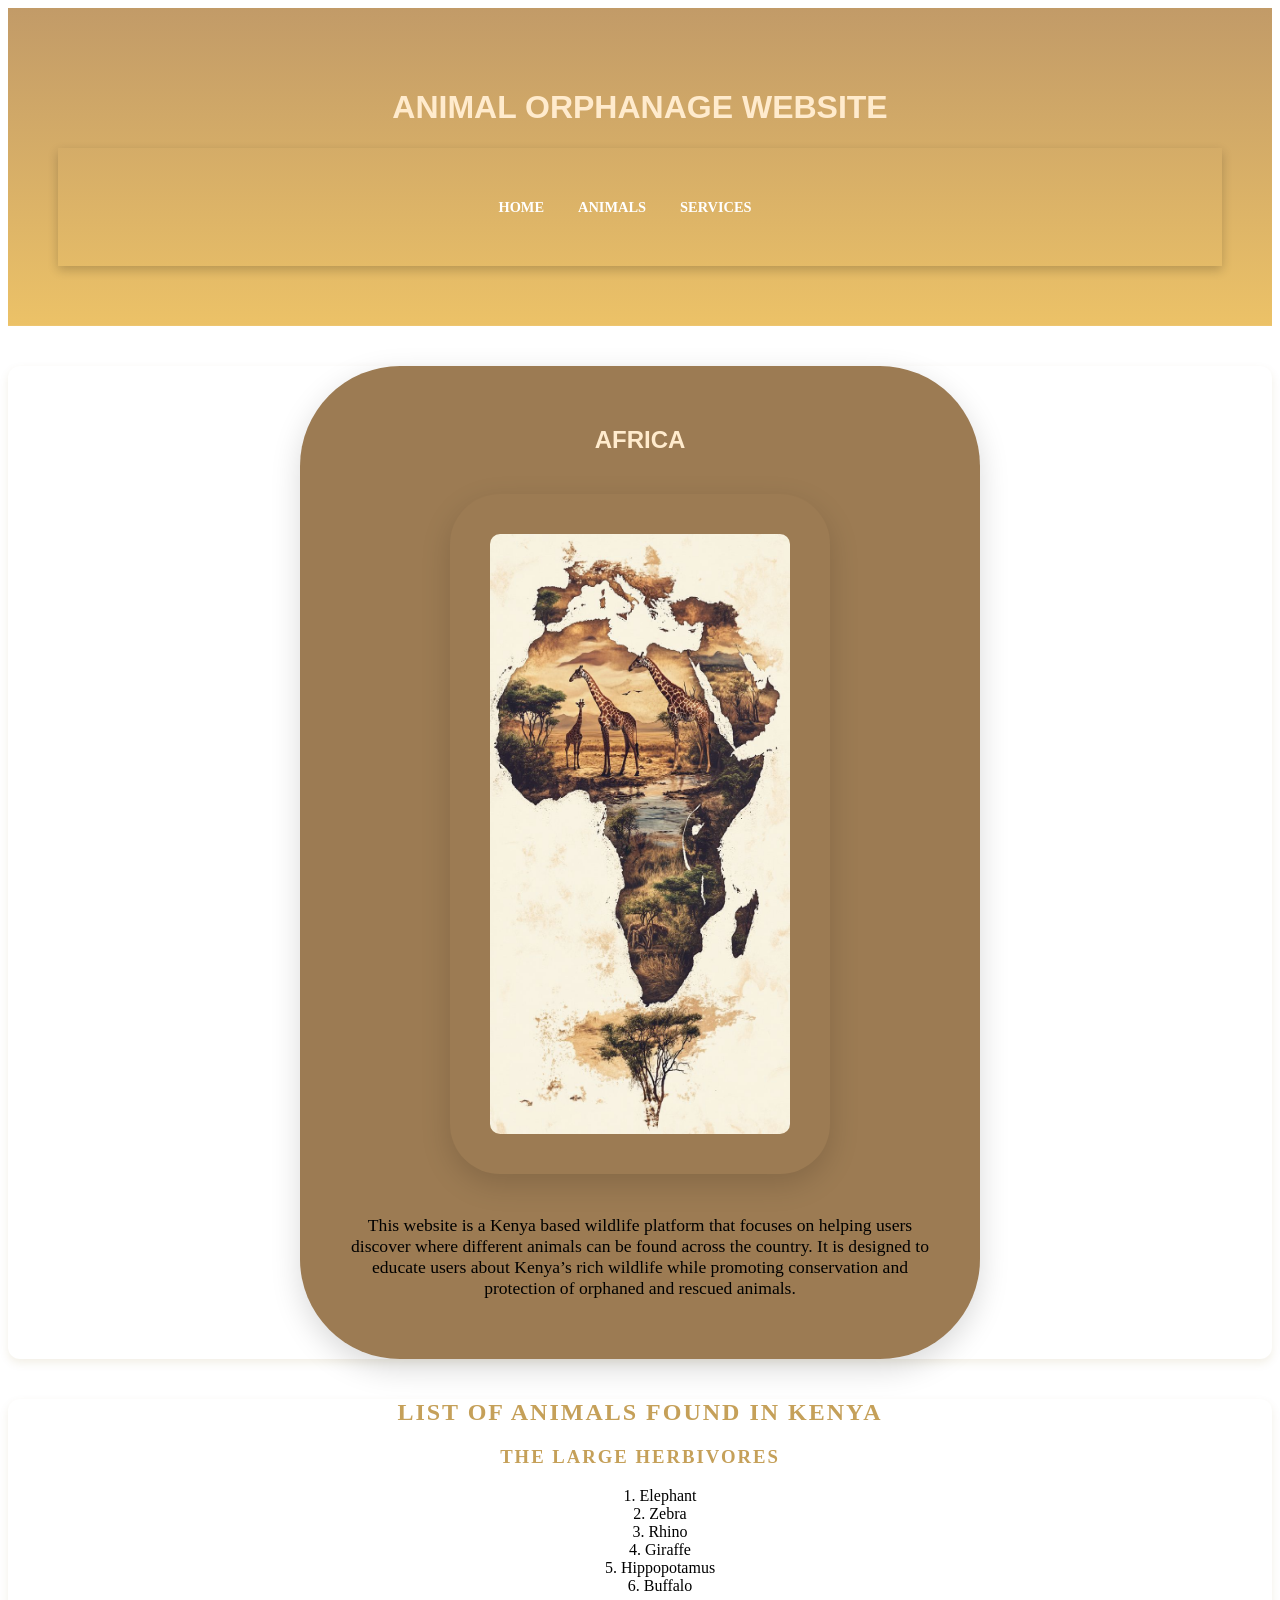
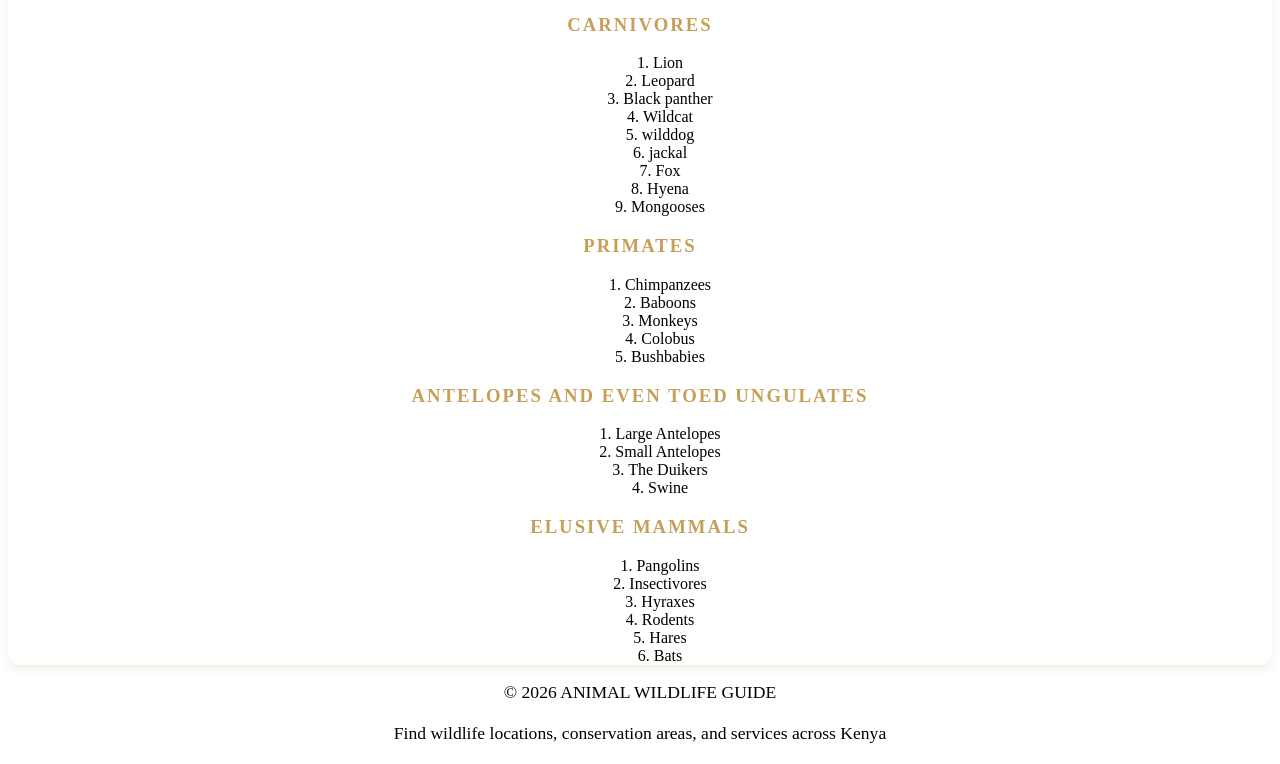
==== commit 94c83db9: "Enhance layout and styling across multiple pages; add footer and improve list formatting" ====
--- a/home.html
+++ b/home.html
@@ -14,8 +14,8 @@
         <nav class="nav">
             <a href="#HOME"> HOME</a>
             <a href="./about.html">ANIMALS</a>
-            <a href="./services.html"> SERVICES/a>
-                <a href=""></a>
+            <a href="./services.html"> SERVICES</a>
+            <a href=""></a>
 
         </nav>
     </header>
@@ -24,8 +24,8 @@
             <div class="box1">
                 <h1>AFRICA</h1>
                 <img class="box1 img" src="./profile2.jpg" alt="">
-                <p>This website is a Kenya based wildlife platform that focuses on animal orphanages and helps users
-                    discover where different animals can be found across the country. It is designed to educate users
+                <p>This website is a Kenya based wildlife platform that focuses on helping users discover where
+                    different animals can be found across the country. It is designed to educate users
                     about Kenya’s rich wildlife while promoting conservation and protection of orphaned and rescued
                     animals.</p>
             </div>
@@ -33,7 +33,7 @@
         <section class="animal list">
             <h2>LIST OF ANIMALS FOUND IN KENYA</h2>
             <h3>THE LARGE HERBIVORES</h3>
-            <ol>
+            <ol class="ul">
                 <li>Elephant</li>
                 <li>Zebra</li>
                 <li>Rhino</li>
@@ -42,7 +42,7 @@
                 <li>Buffalo</li>
             </ol>
             <h3>CARNIVORES</h3>
-            <ol>
+            <ol class="ul">
                 <li>Lion </li>
                 <li>Leopard</li>
                 <li>Black panther</li>
@@ -51,11 +51,10 @@
                 <li>jackal</li>
                 <li>Fox</li>
                 <li>Hyena</li>
-                <li>Bear</li>
                 <li>Mongooses</li>
             </ol>
             <h3>PRIMATES</h3>
-            <ol>
+            <ol class="ul">
                 <li>Chimpanzees</li>
                 <li> Baboons</li>
                 <li>Monkeys</li>
@@ -63,16 +62,16 @@
                 <li>Bushbabies</li>
             </ol>
             <h3>ANTELOPES AND EVEN TOED UNGULATES</h3>
-            <ol>
+            <ol class="ul">
                 <li>Large Antelopes</li>
                 <li>Small Antelopes</li>
                 <li>The Duikers</li>
                 <li>Swine</li>
             </ol>
             <h3>ELUSIVE MAMMALS</h3>
-            <ol>
+            <ol class="ul">
                 <li>Pangolins</li>
-                <li>insectivores</li>
+                <li>Insectivores</li>
                 <li>Hyraxes</li>
                 <li>Rodents</li>
                 <li>Hares</li>
@@ -83,6 +82,12 @@
             </div>
         </section>
     </main>
+    <footer>
+
+        <p>© 2026 ANIMAL WILDLIFE GUIDE</p>
+        <p>Find wildlife locations, conservation areas, and services across Kenya</p>
+    </footer>
+
 
 
 </body>
--- a/style.css
+++ b/style.css
@@ -54,7 +54,6 @@
     --transition: all 0.4s cubic-bezier(0.165, 0.84, 0.44, 1);
 }
 
-/* ANIMATIONS --- */
 @keyframes fadeInUp {
     from {
         opacity: 0;
@@ -91,7 +90,6 @@
     
 }
 
-/* --- 4. ANIMAL CONTAINER GRID --- */
 .animals,
 #carnivores,
 #primates,
@@ -150,12 +148,10 @@
     overflow: hidden;
     transition: var(--transition);
     box-shadow: var(--shadow);
-    /* Dark overlay so text is readable over images */
     background-blend-mode: multiply;
     background-color: rgba(0, 0, 0, 0.4);
 }
 
-/* Hover Animation */
 .elephant:hover,
 .zebra:hover,
 .rhino:hover,
@@ -187,11 +183,10 @@
 {
     transform: translateY(-15px) scale(1.02);
     background-color: rgba(0, 0, 0, 0.2);
-    /* Brightens on hover */
     box-shadow: 0 20px 40px rgba(0, 0, 0, 0.3);
 }
 
-/* Inner Images within Cards */
+
 .elephant img,
 .zebra img,
 .rhino img,
@@ -231,7 +226,6 @@
     border: 4px solid rgba(255, 255, 255, 0.3);
 }
 
-/* Specific background-images  */
 .elephant {
     background-image: url(./Elephant.jpg);
 }
@@ -441,7 +435,7 @@
 
 }
 
-/* --- 6. TEXT STYLING --- */
+
 p {
     text-align: center;
     font-size: 1.1rem;
@@ -456,7 +450,7 @@
     letter-spacing: 2px;
 }
 
-/* --- 7. RESPONSIVENESS --- */
+
 @media (max-width: 768px) {
 
     .box1,
@@ -491,7 +485,7 @@
     {
         width: 95%;
         height: auto;
-        /* Let content set height on mobile */
+        
         border-radius: 40px;
         padding: 30px 15px;
     }
@@ -536,25 +530,15 @@
     }
 }
 
-/* SECTIONS */
 section {
-    margin: 20px;
-    padding: 20px;
+
     border-radius: 12px;
     background: white;
     box-shadow: 0 4px 10px #7e61031a;
 }
 
 /* INTRO */
-ul,ol {
-    text-align: center;
-
-}
- li{
-           text-align: center;
-}
-
-/* SEARCH BOX */
+
 .search-box input {
     width: 100%;
     padding: 12px;
@@ -563,7 +547,7 @@
     border: 1px solid #ccc;
 }
 
-/* DROPDOWN */
+
 .dropdown-container {
     display: flex;
     flex-direction: column;
@@ -583,7 +567,6 @@
     background-color: hsl(43, 5%, 74%);
 }
 
-/* RESULT BOX */
 .result-box {
     border: 3px solid hsl(41, 86%, 46%);
     border-radius: 12px;
@@ -609,7 +592,15 @@
     color: hsl(41, 86%, 34%);
 }
 
-/* LISTS */
-ul {
-    padding-left: 20px;
+.ul li{
+    text-align: center;
+    list-style-position:inside;
+}
+Animals,Services{
+    text-align: center;
+}
+ul{
+    text-align: center;
+    list-style-position:inside;
+    
 }
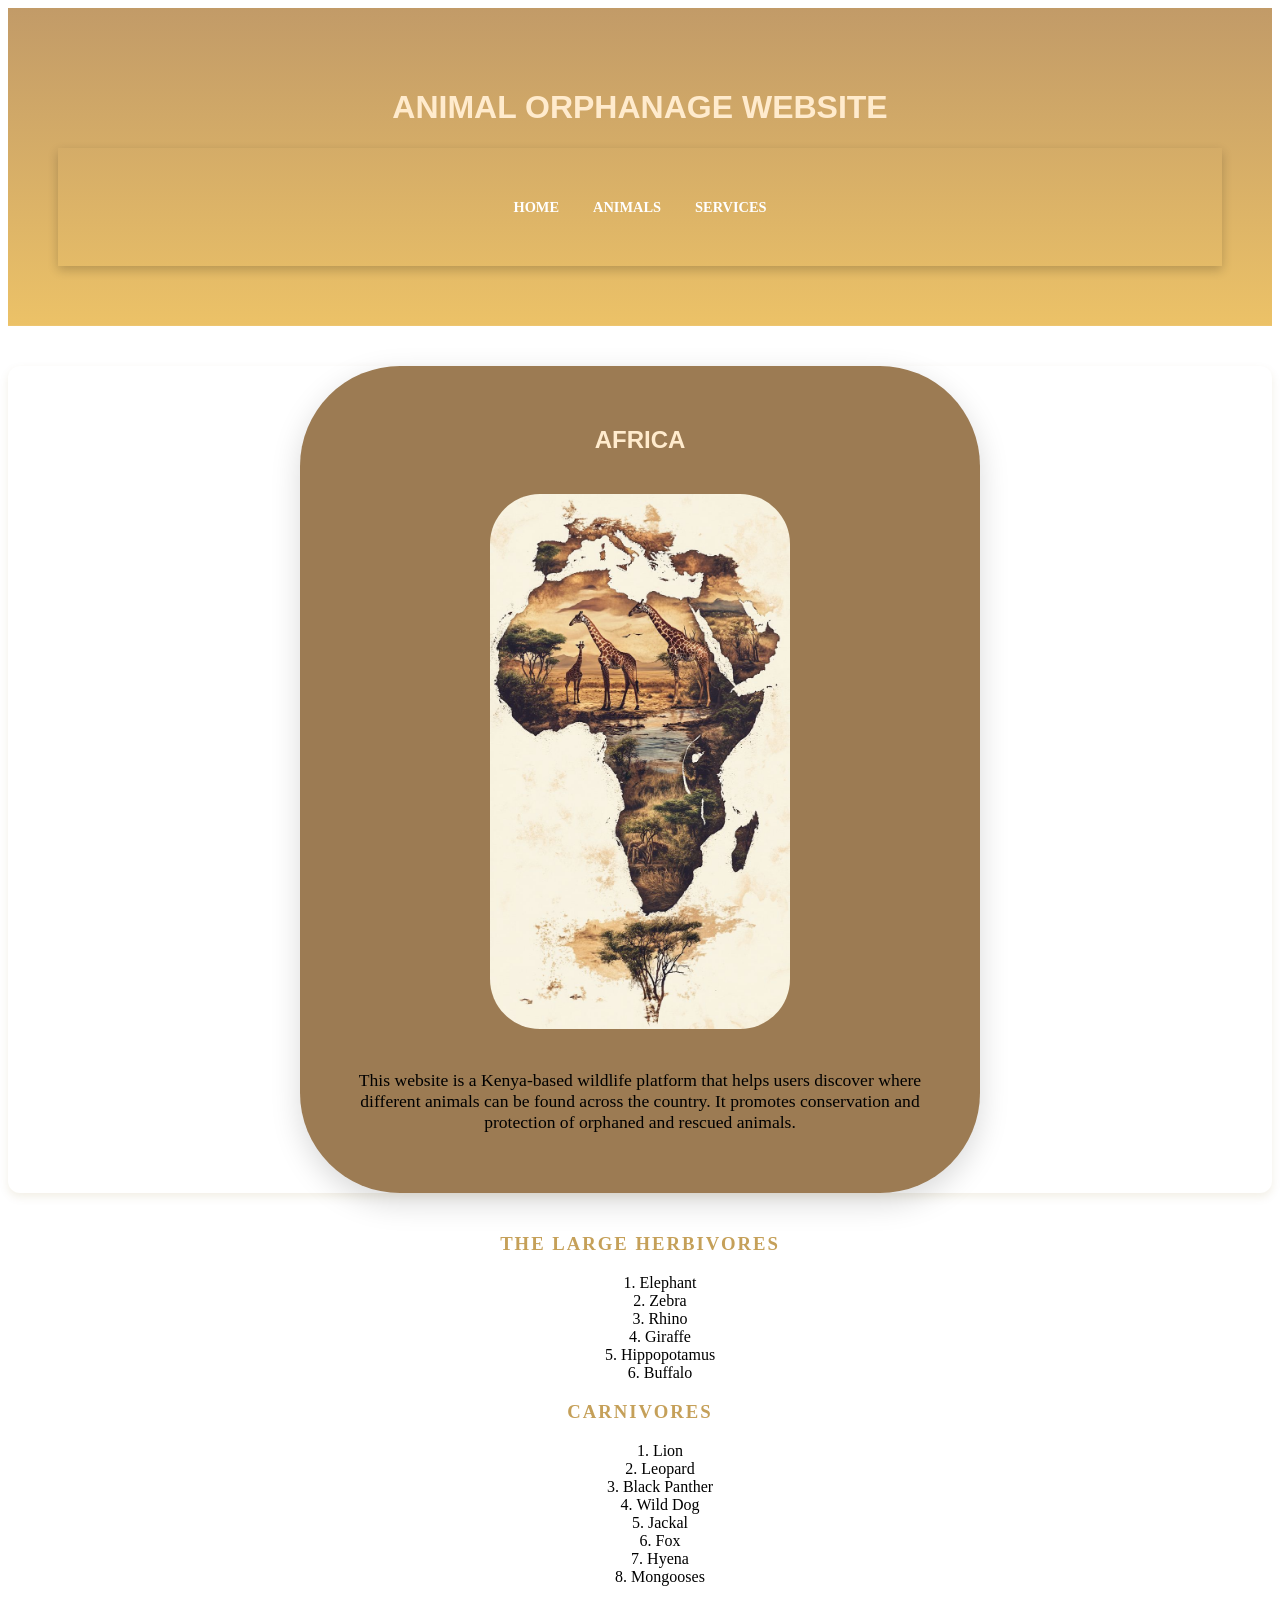
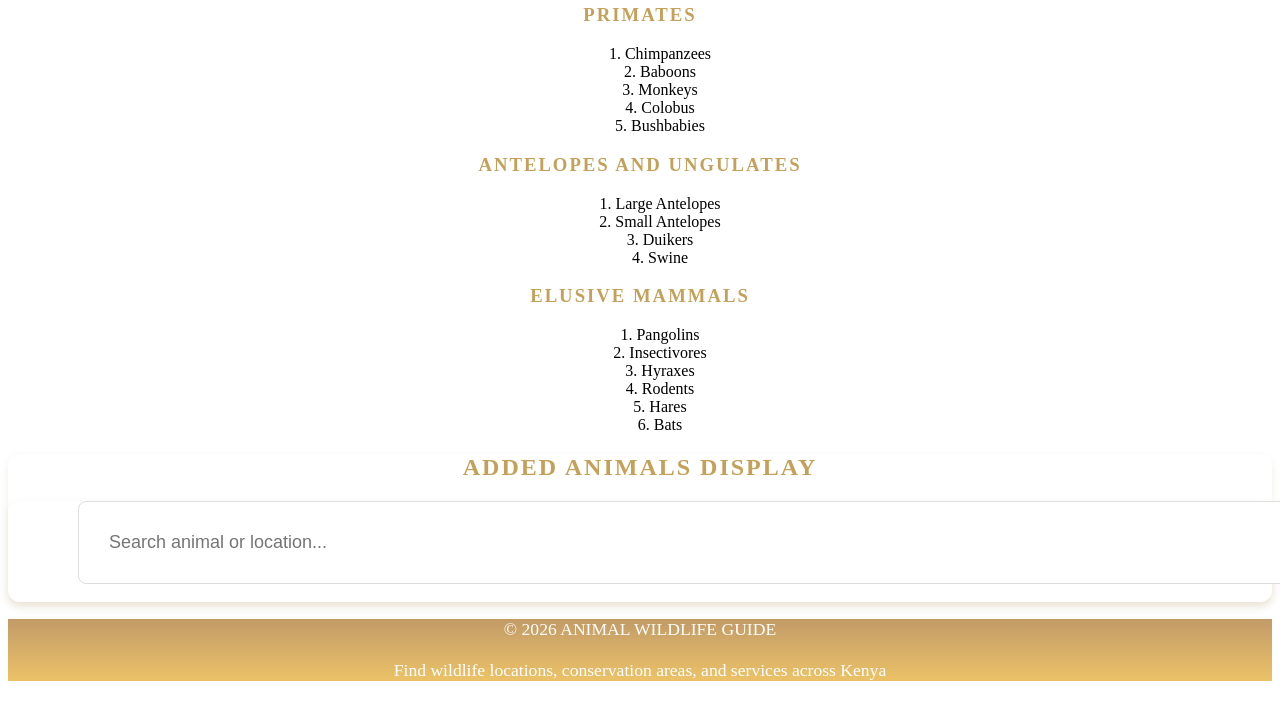
==== commit 6875ed41: "removed unwanted white space" ====
--- a/home.html
+++ b/home.html
@@ -12,84 +12,90 @@
     <header>
         <h1>ANIMAL ORPHANAGE WEBSITE</h1>
         <nav class="nav">
-            <a href="#HOME"> HOME</a>
+            <a href="./home.html">HOME</a>
             <a href="./about.html">ANIMALS</a>
-            <a href="./services.html"> SERVICES</a>
-            <a href=""></a>
-
+            <a href="./services.html">SERVICES</a>
         </nav>
     </header>
+
     <main>
-        <section id="HOME">
+        <section>
             <div class="box1">
                 <h1>AFRICA</h1>
-                <img class="box1 img" src="./profile2.jpg" alt="">
-                <p>This website is a Kenya based wildlife platform that focuses on helping users discover where
-                    different animals can be found across the country. It is designed to educate users
-                    about Kenya’s rich wildlife while promoting conservation and protection of orphaned and rescued
-                    animals.</p>
+                <img class="box1-img" src="./profile2.jpg" alt="Wildlife image">
+
+                <p>
+                    This website is a Kenya-based wildlife platform that helps users discover where
+                    different animals can be found across the country. It promotes conservation and
+                    protection of orphaned and rescued animals.
+                </p>
             </div>
         </section>
-        <section class="animal list">
-            <h2>LIST OF ANIMALS FOUND IN KENYA</h2>
-            <h3>THE LARGE HERBIVORES</h3>
-            <ol class="ul">
-                <li>Elephant</li>
-                <li>Zebra</li>
-                <li>Rhino</li>
-                <li>Giraffe</li>
-                <li>Hippopotamus</li>
-                <li>Buffalo</li>
-            </ol>
-            <h3>CARNIVORES</h3>
-            <ol class="ul">
-                <li>Lion </li>
-                <li>Leopard</li>
-                <li>Black panther</li>
-                <li>Wildcat</li>
-                <li>wilddog</li>
-                <li>jackal</li>
-                <li>Fox</li>
-                <li>Hyena</li>
-                <li>Mongooses</li>
-            </ol>
-            <h3>PRIMATES</h3>
-            <ol class="ul">
-                <li>Chimpanzees</li>
-                <li> Baboons</li>
-                <li>Monkeys</li>
-                <li>Colobus</li>
-                <li>Bushbabies</li>
-            </ol>
-            <h3>ANTELOPES AND EVEN TOED UNGULATES</h3>
-            <ol class="ul">
-                <li>Large Antelopes</li>
-                <li>Small Antelopes</li>
-                <li>The Duikers</li>
-                <li>Swine</li>
-            </ol>
-            <h3>ELUSIVE MAMMALS</h3>
-            <ol class="ul">
-                <li>Pangolins</li>
-                <li>Insectivores</li>
-                <li>Hyraxes</li>
-                <li>Rodents</li>
-                <li>Hares</li>
-                <li>Bats</li>
-            </ol>
 
+        <h3>THE LARGE HERBIVORES</h3>
+        <ol class="ul">
+            <li>Elephant</li>
+            <li>Zebra</li>
+            <li>Rhino</li>
+            <li>Giraffe</li>
+            <li>Hippopotamus</li>
+            <li>Buffalo</li>
+        </ol>
 
-            </div>
+        <h3>CARNIVORES</h3>
+        <ol class="ul">
+            <li>Lion</li>
+            <li>Leopard</li>
+            <li>Black Panther</li>
+            <li>Wild Dog</li>
+            <li>Jackal</li>
+            <li>Fox</li>
+            <li>Hyena</li>
+            <li>Mongooses</li>
+        </ol>
+
+        <h3>PRIMATES</h3>
+        <ol class="ul">
+            <li>Chimpanzees</li>
+            <li>Baboons</li>
+            <li>Monkeys</li>
+            <li>Colobus</li>
+            <li>Bushbabies</li>
+        </ol>
+
+        <h3>ANTELOPES AND UNGULATES</h3>
+        <ol class="ul">
+            <li>Large Antelopes</li>
+            <li>Small Antelopes</li>
+            <li>Duikers</li>
+            <li>Swine</li>
+        </ol>
+
+        <h3>ELUSIVE MAMMALS</h3>
+        <ol class="ul">
+            <li>Pangolins</li>
+            <li>Insectivores</li>
+            <li>Hyraxes</li>
+            <li>Rodents</li>
+            <li>Hares</li>
+            <li>Bats</li>
+        </ol>
         </section>
+
+        <section class="animal-list">
+            <h2>ADDED ANIMALS DISPLAY</h2>
+            <section class="search-box">
+                <input type="text" id="search" placeholder="Search animal or location...">
+                <div id="animalList"></div>
+            </section>
+
     </main>
     <footer>
-
         <p>© 2026 ANIMAL WILDLIFE GUIDE</p>
         <p>Find wildlife locations, conservation areas, and services across Kenya</p>
     </footer>
 
-
-
+    <script src="script.js"></script>
 </body>
 
 </html>
--- a/style.css
+++ b/style.css
@@ -1,11 +1,4 @@
-.box1{
-    background-color: #9c7b53;
-    height:800px;
-    width:500px;
-    border-radius: 100px;
-    margin:auto;
-
-}
+
  h1{
     text-align: center ;
     font-family: 'Segoe UI', Tahoma, Geneva, Verdana, sans-serif;
@@ -40,7 +33,7 @@
     transition: color 0.3s;
 }
 
-.nav-links a:hover {
+.nav a:hover {
     color: var(--savannah-gold);
 }
 
@@ -596,11 +589,55 @@
     text-align: center;
     list-style-position:inside;
 }
-Animals,Services{
-    text-align: center;
-}
+
 ul{
     text-align: center;
     list-style-position:inside;
     
-}+}
+footer{
+    background-color: var(--savannah-gold);
+    background: linear-gradient(#99580399, #df990299);
+        background-size: cover;
+        background-position: center;
+        color: white;
+}
+form input,
+form textarea,
+form button,
+#category,
+#search
+{
+    width: 1200px;
+    padding: 30px;
+    margin-bottom: 18px;
+    font-size: 18px;
+    border: 1px solid #ddd;
+    border-radius: 8px;
+    margin-left: 70px;
+
+}
+
+form input:focus,
+form textarea:focus {
+    border-color: hsl(46, 100%, 50%);
+    outline: none;
+}
+form button {
+    background-color:var(--savannah-gold);
+    color: white;
+    border: none;
+    cursor: pointer;
+    transition: background-color 0.3s ease;
+    font-size: 18px;
+    font-weight: 600;
+
+}
+
+form button:hover {
+    background-color: hsl(39, 91%, 39%);
+}
+
+form button:active {
+    background-color: hsl(34, 100%, 26%);
+}
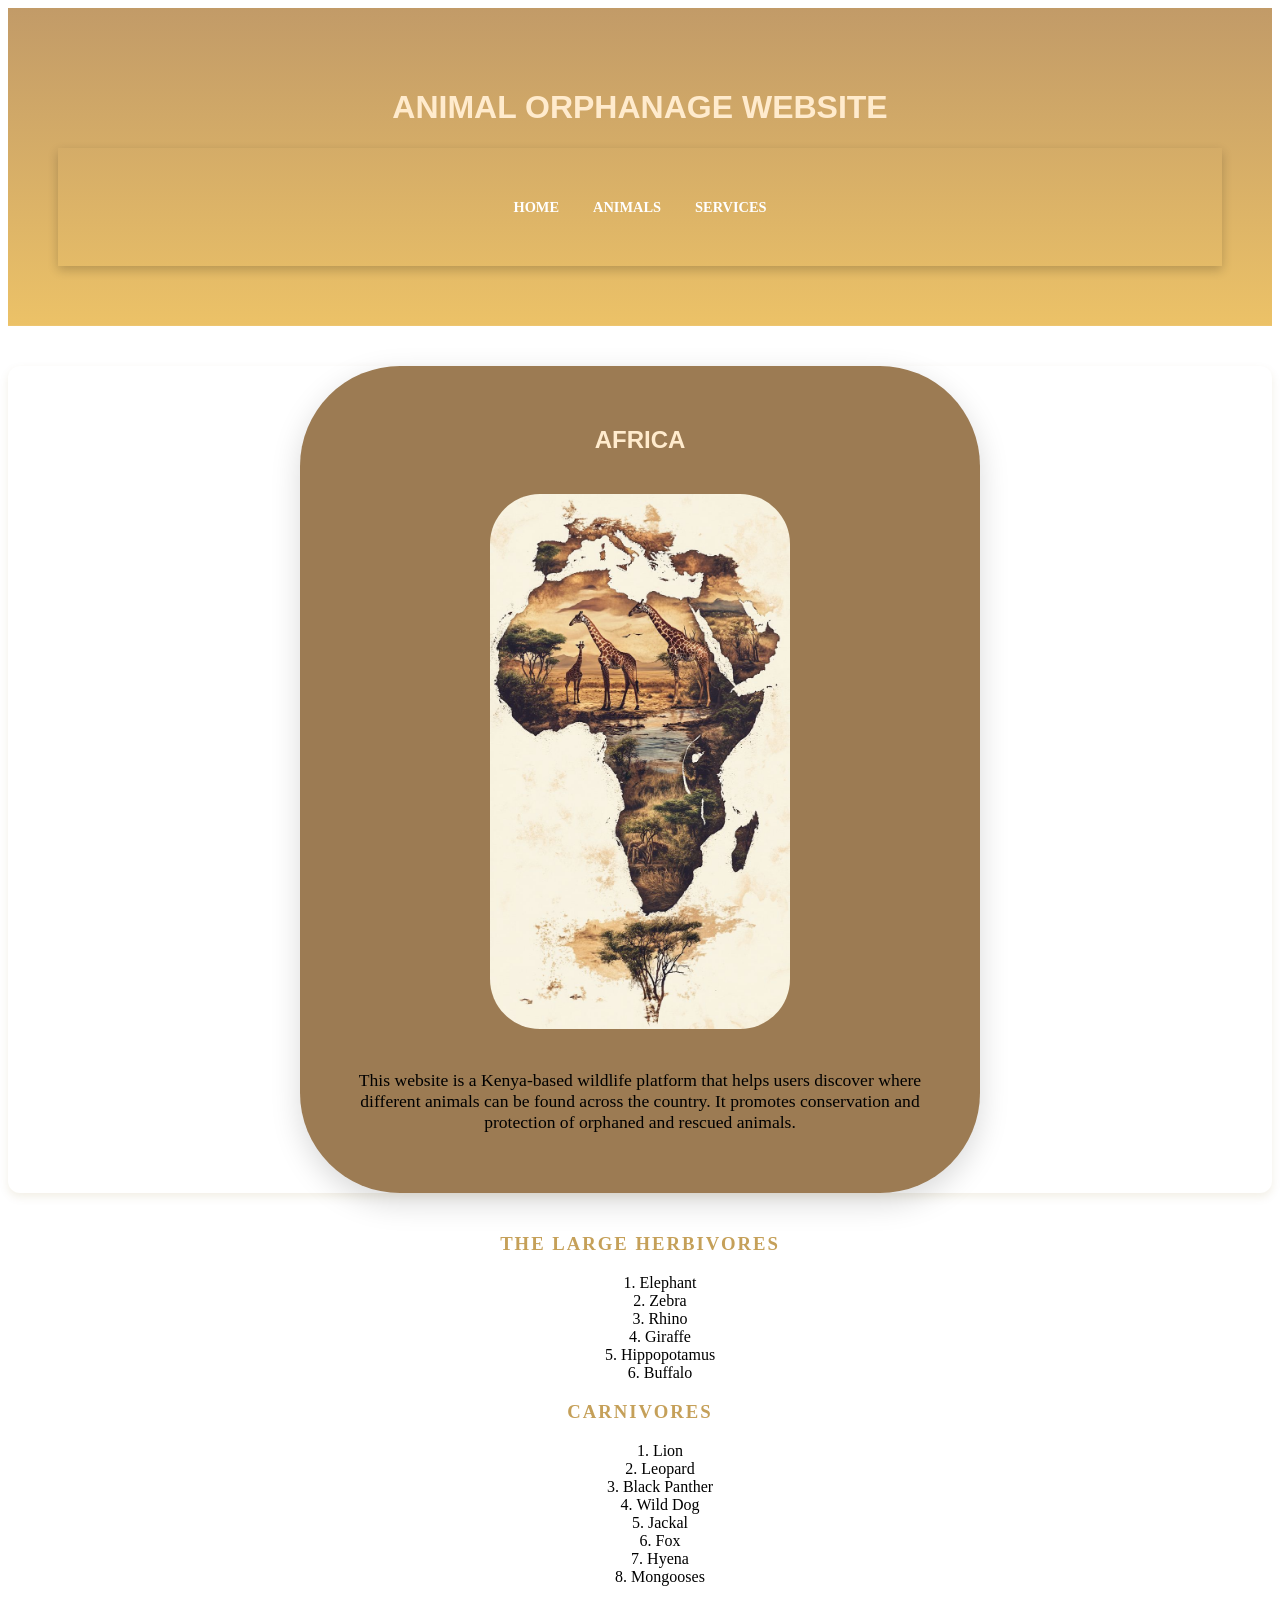
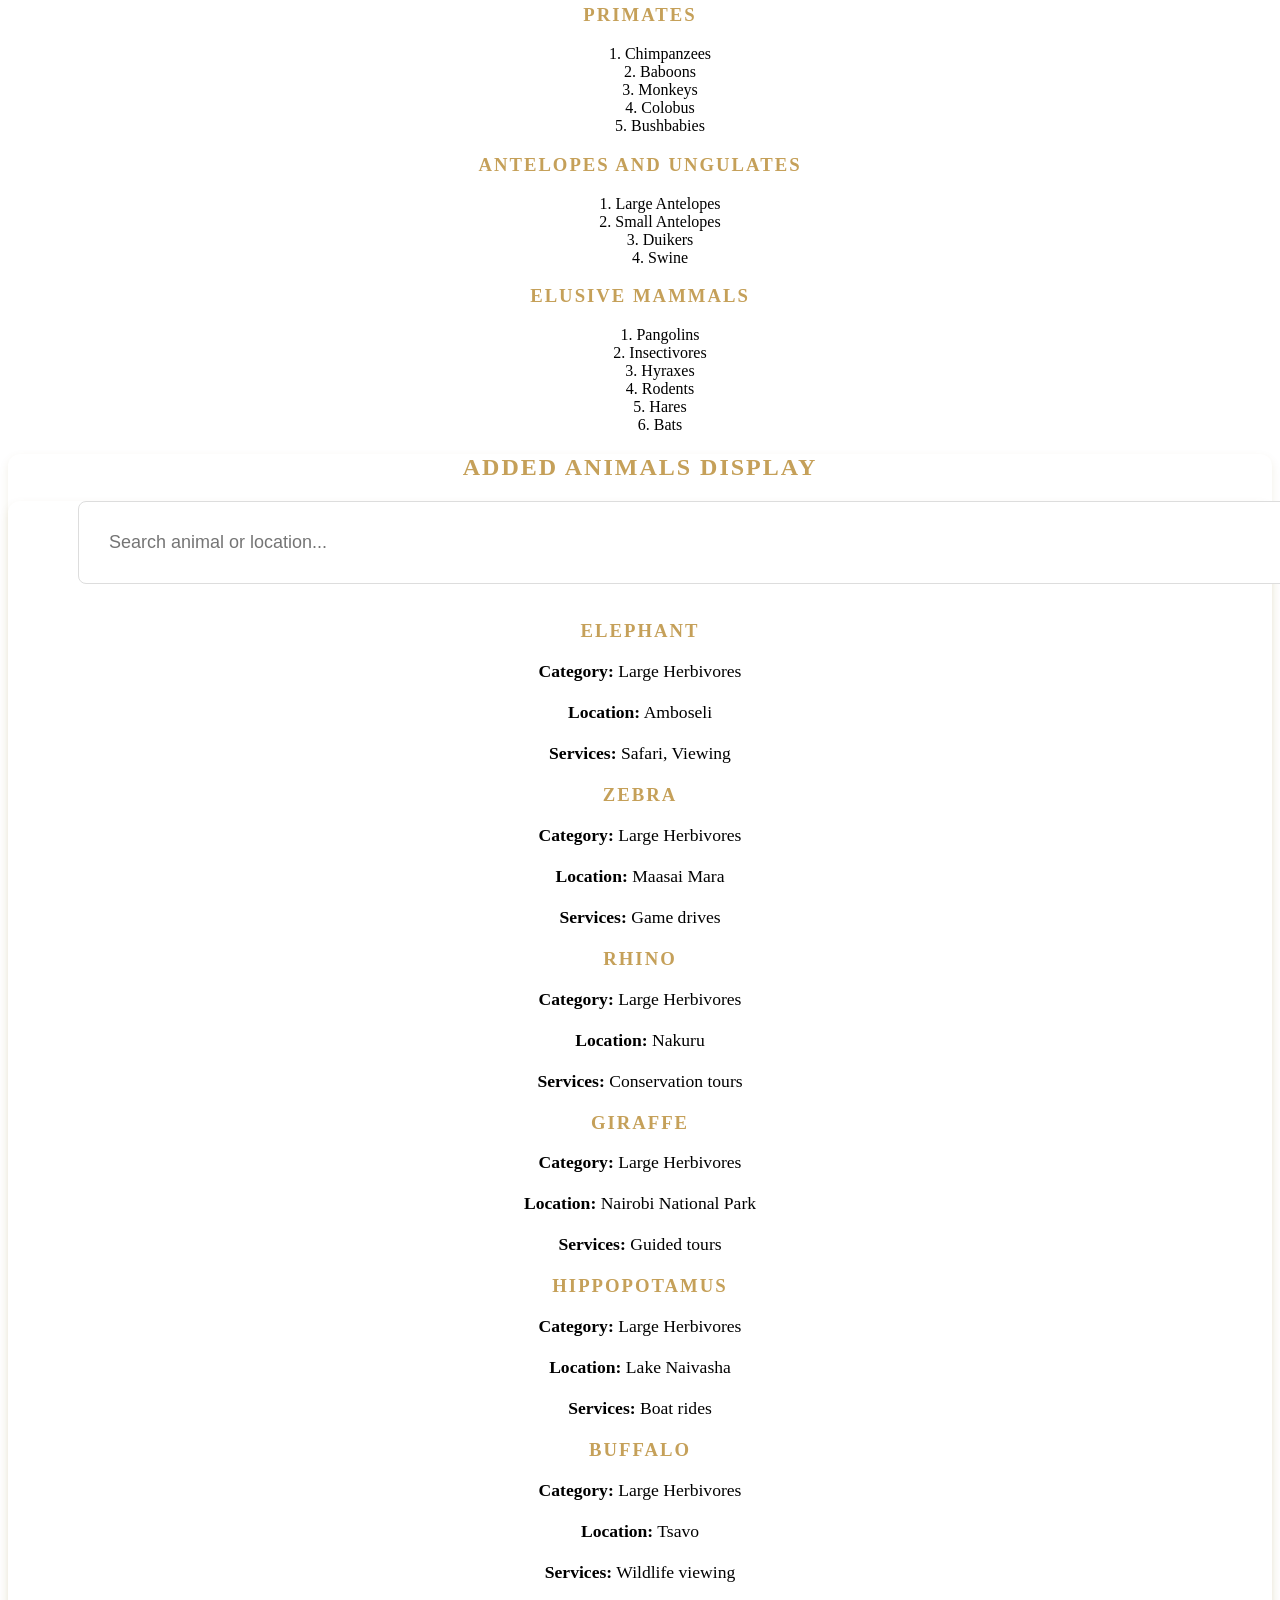
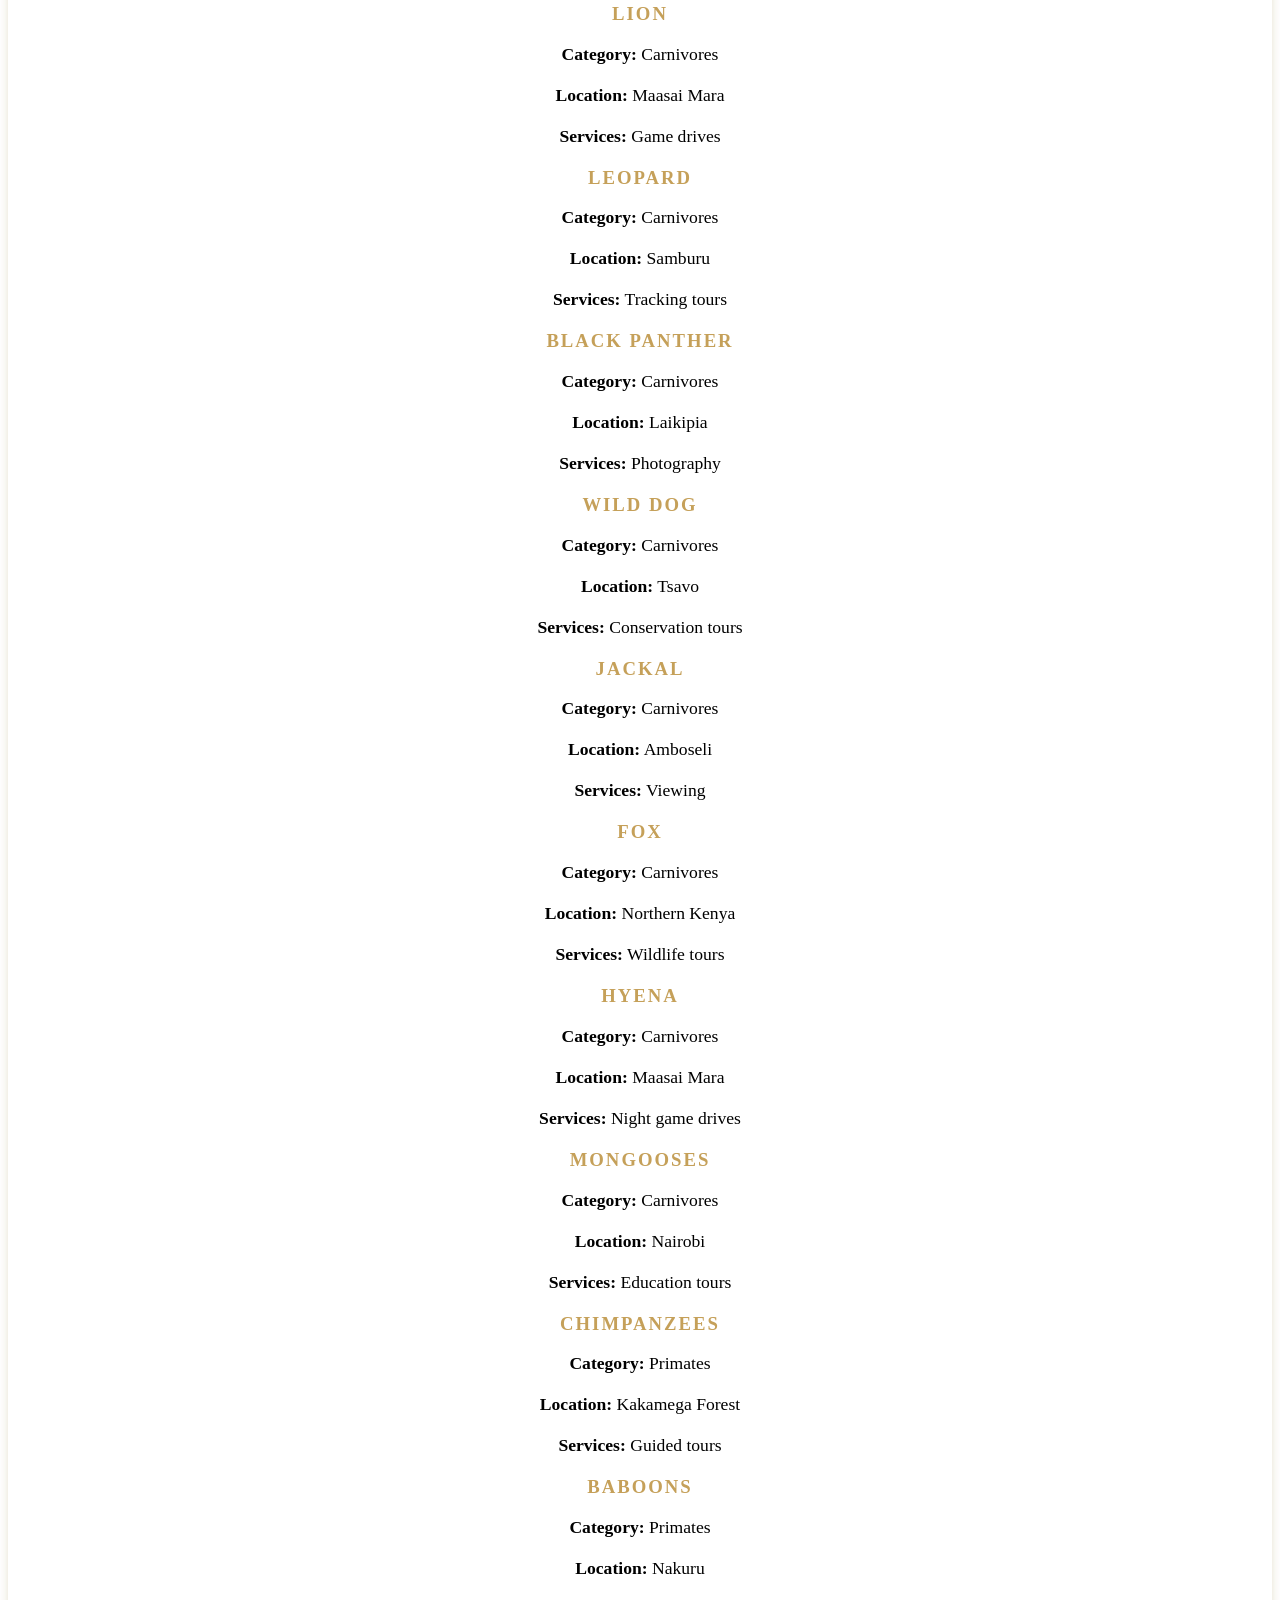
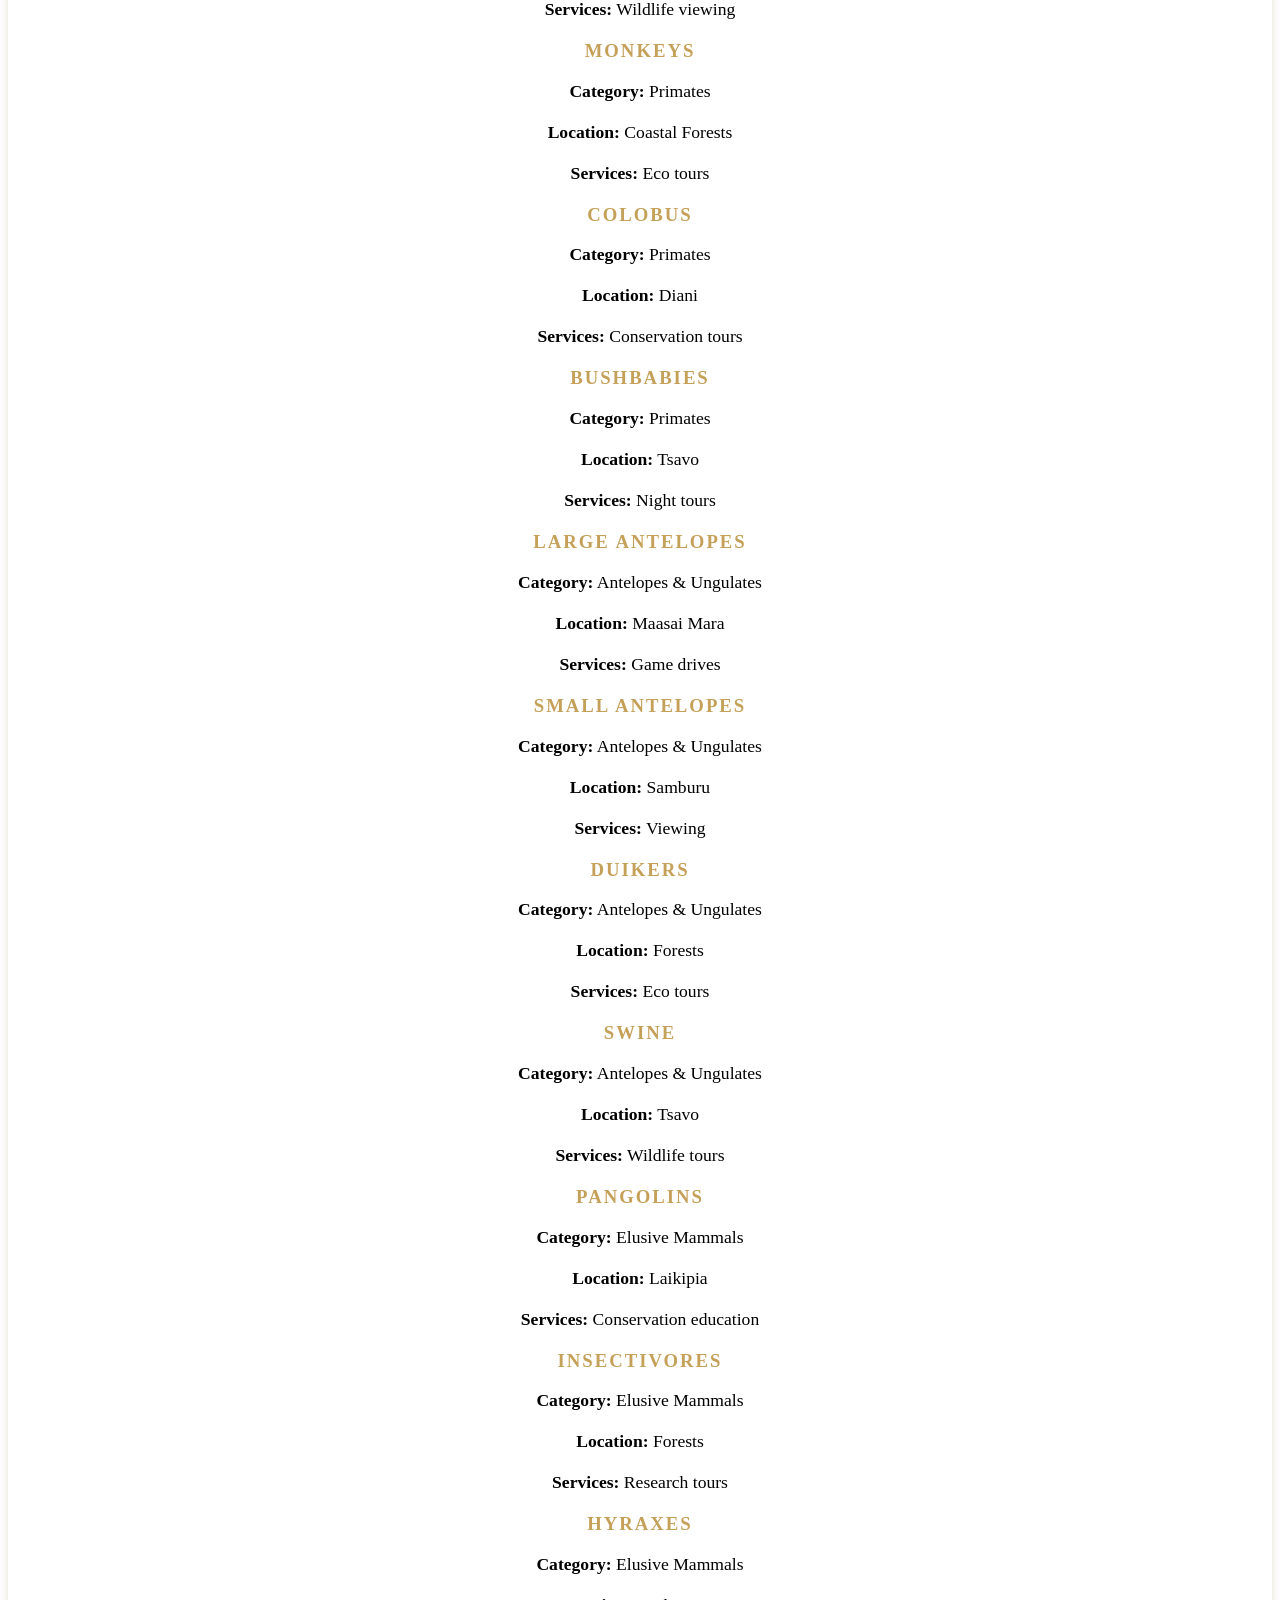
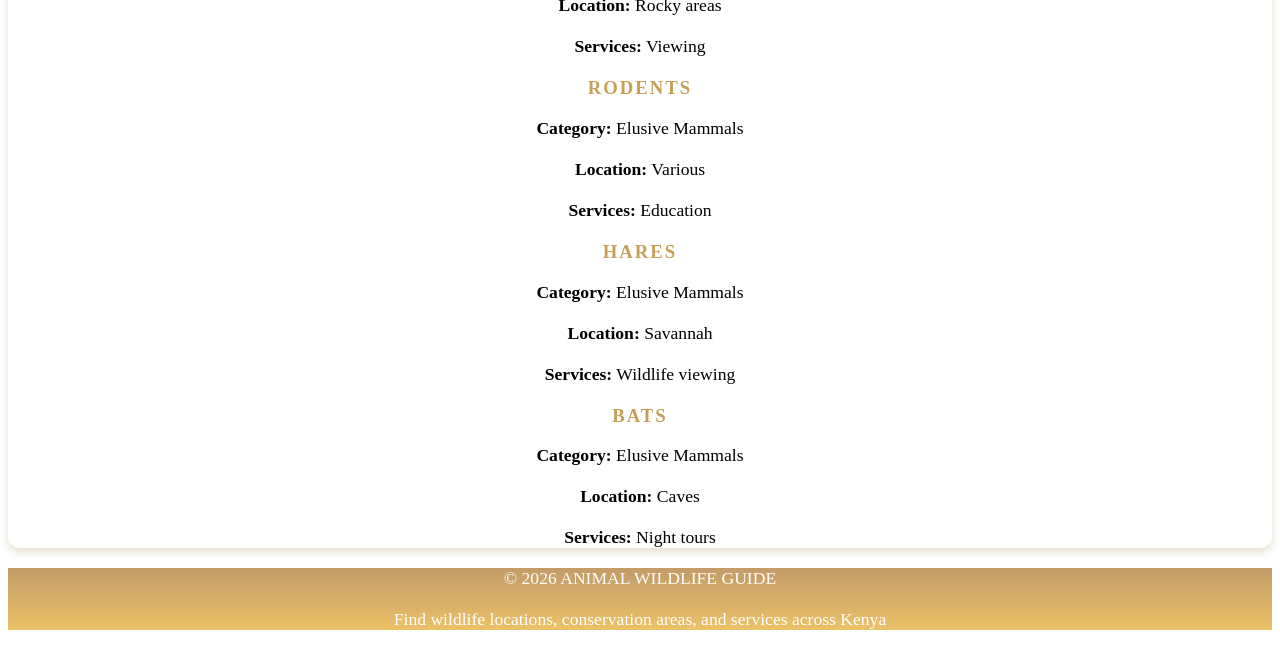
==== commit 712aca3b: "initial deployment" ====
--- a/home.html
+++ b/home.html
@@ -81,7 +81,6 @@
             <li>Bats</li>
         </ol>
         </section>
-
         <section class="animal-list">
             <h2>ADDED ANIMALS DISPLAY</h2>
             <section class="search-box">
